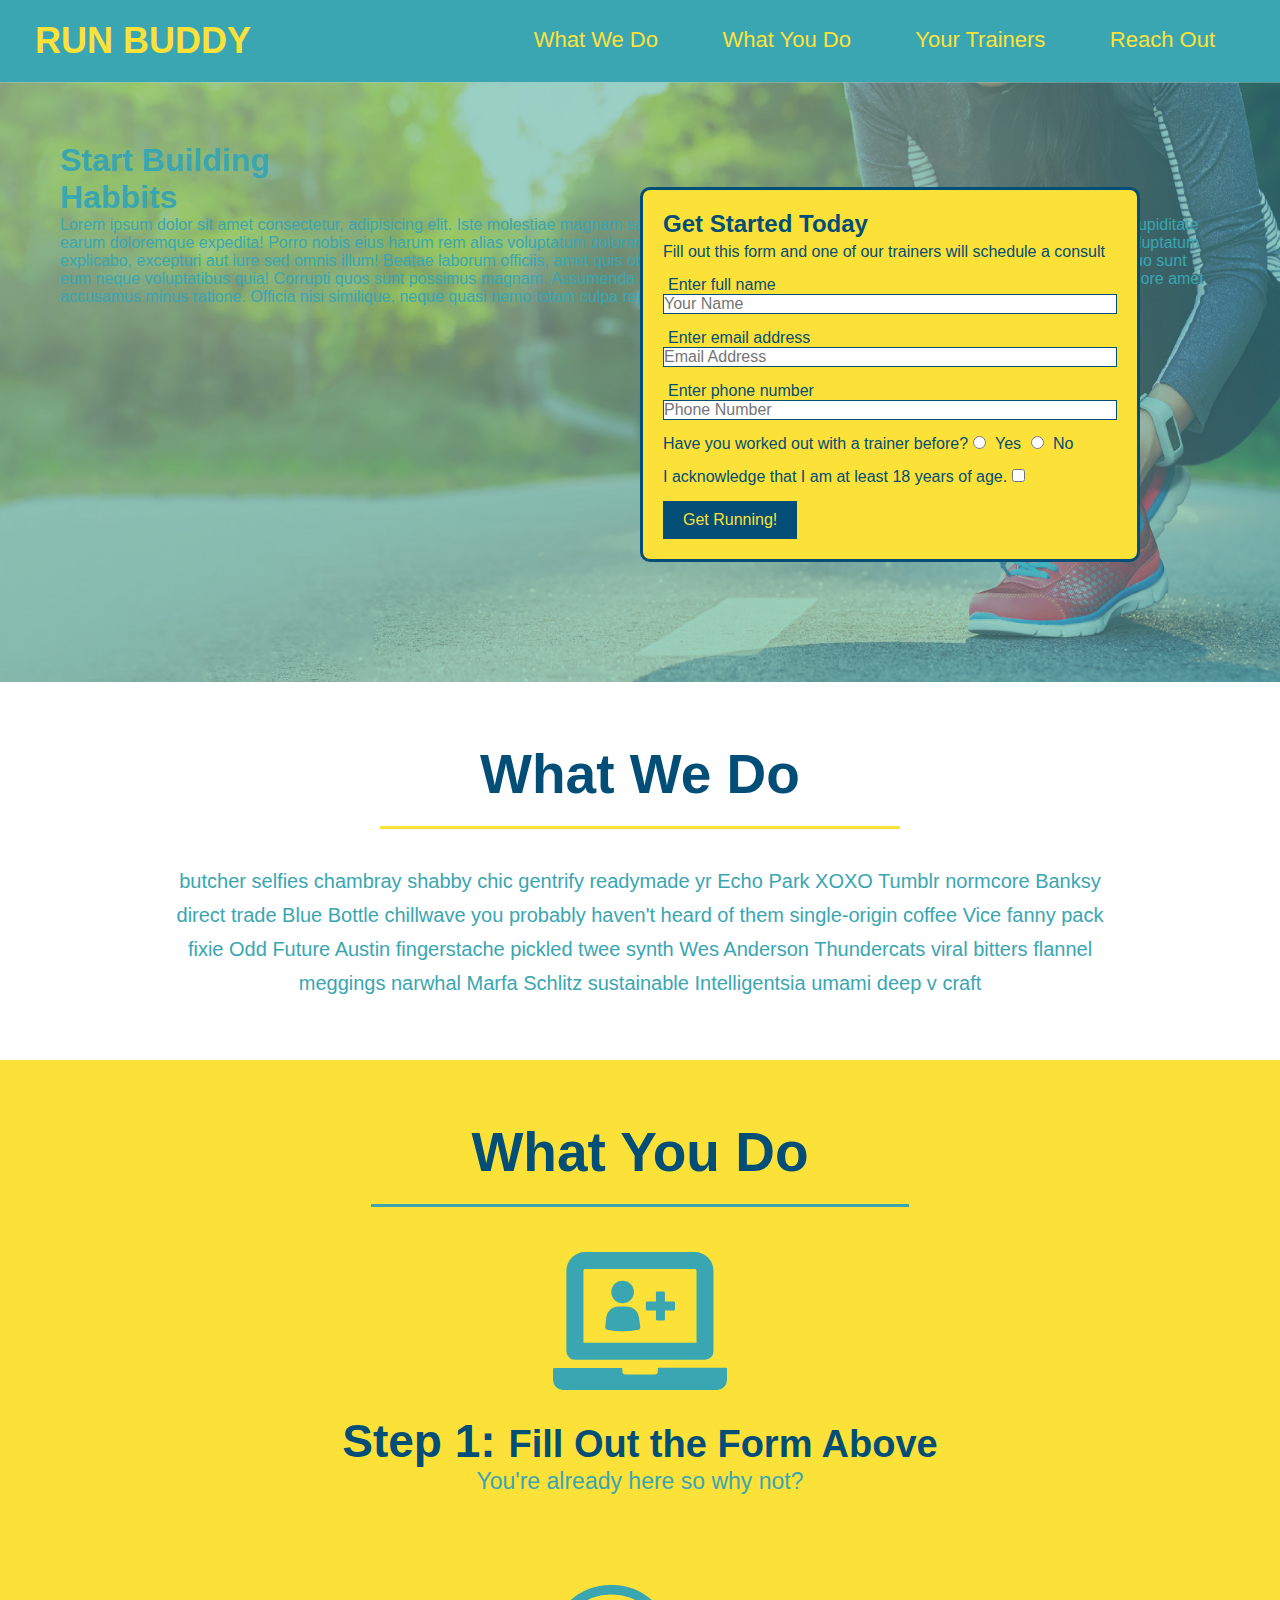
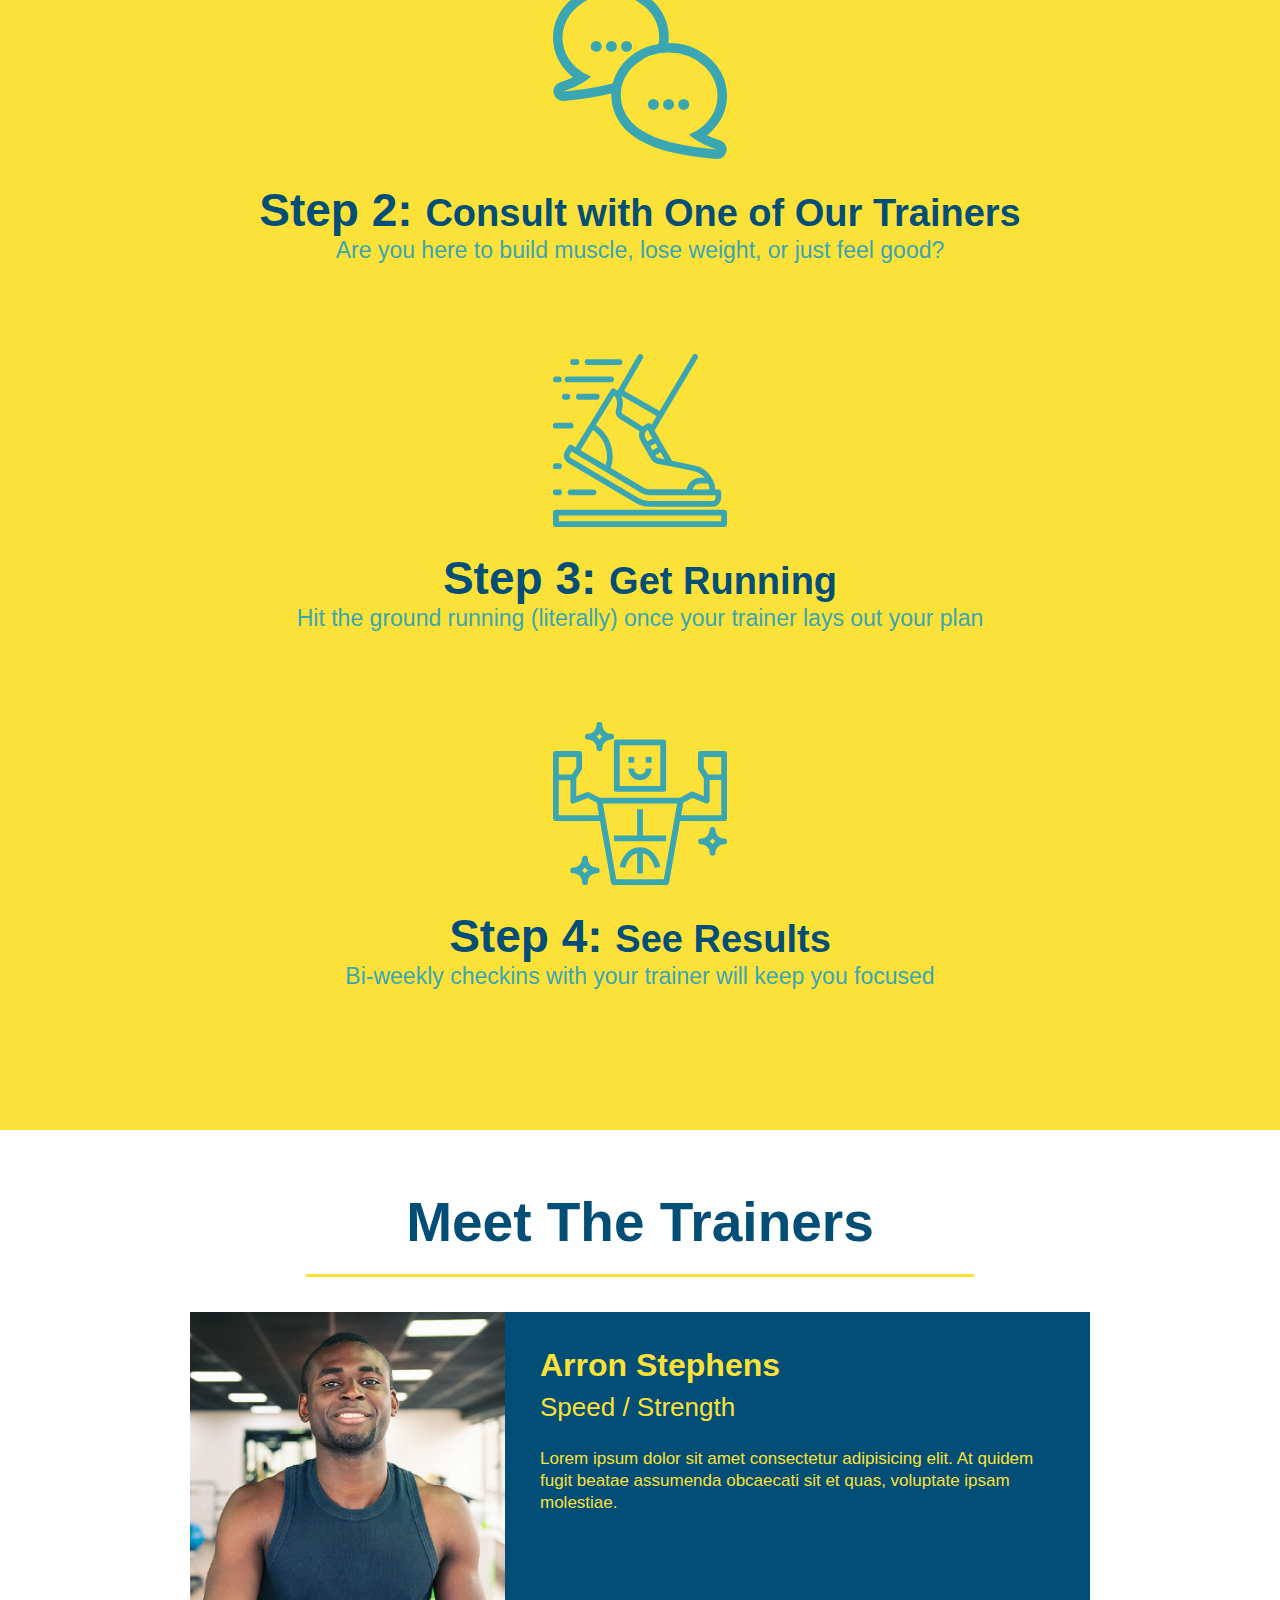
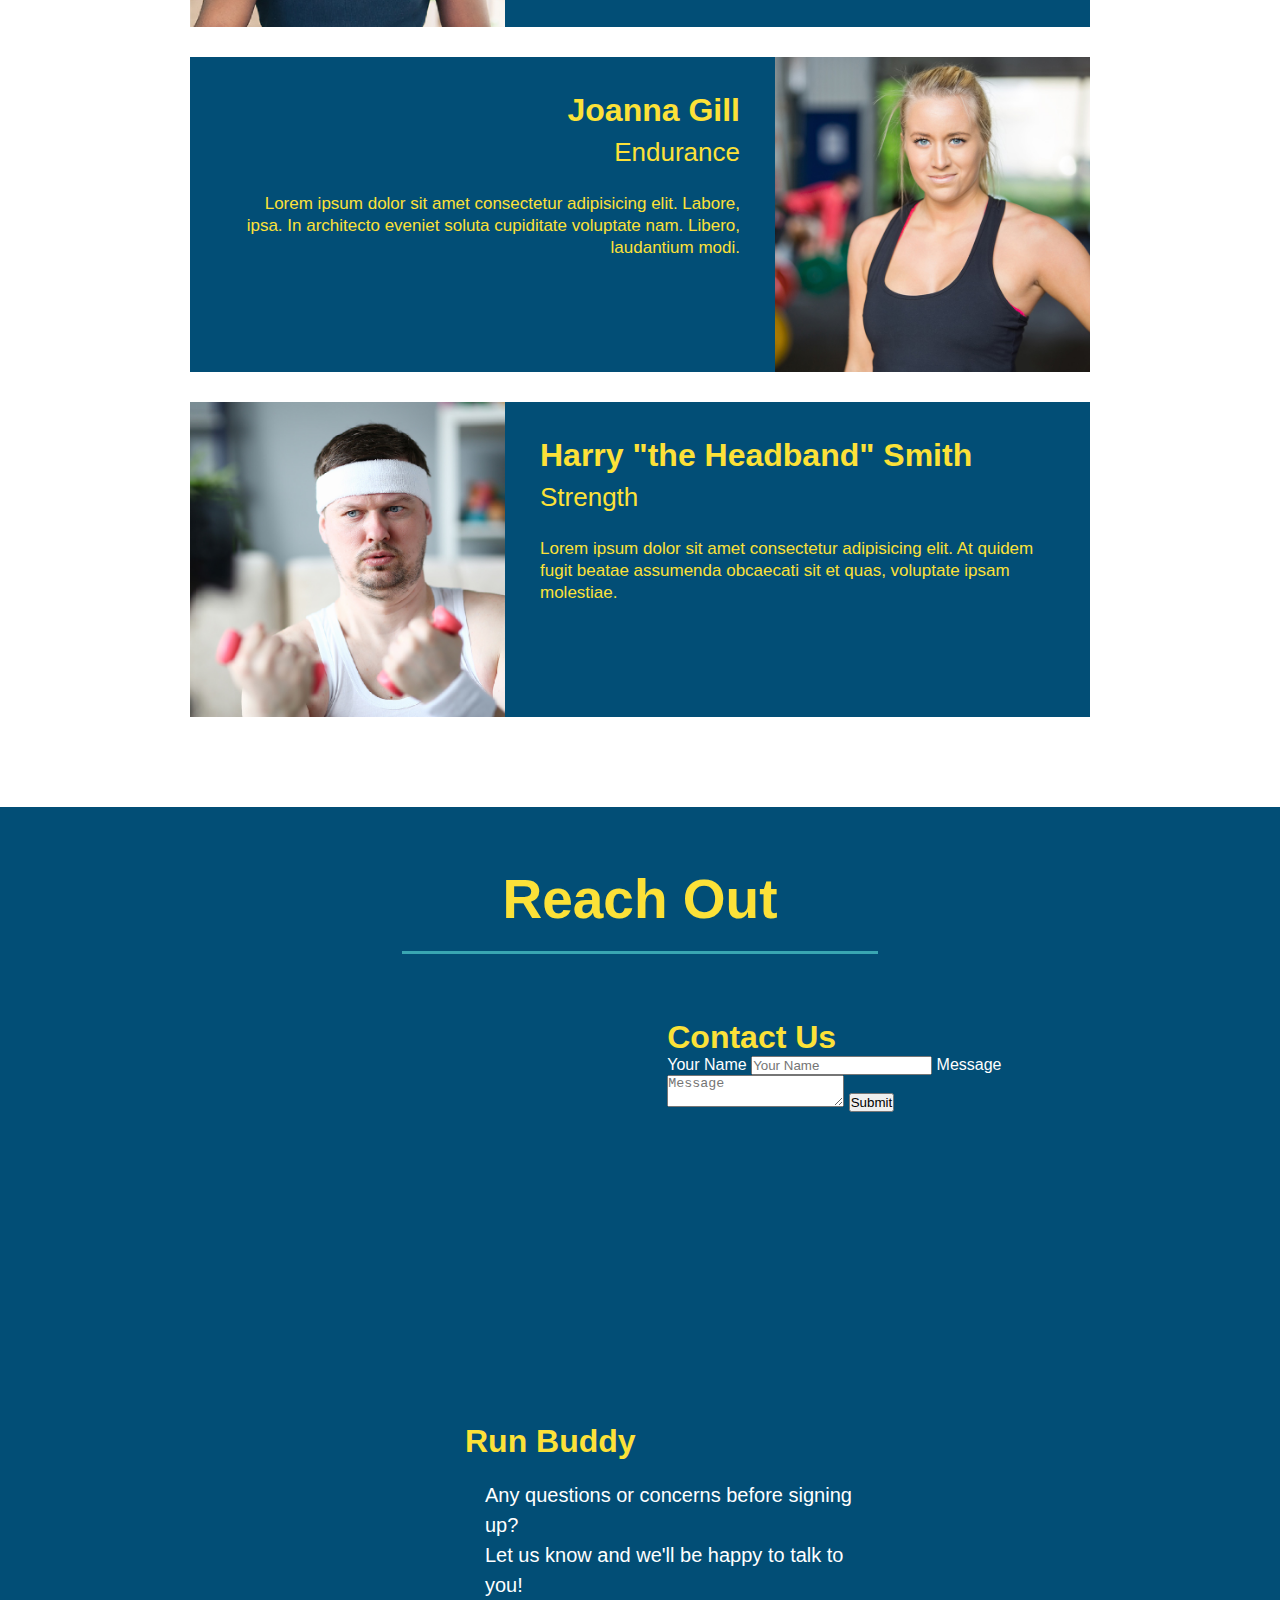
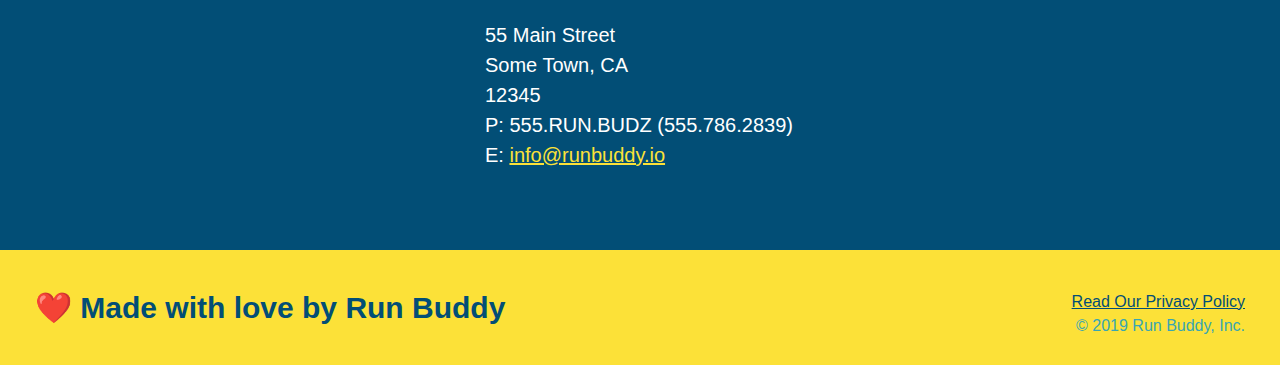
==== index.html @ 18f63887 "added contact form" ====
<!DOCTYPE html>
<html lang="en">
    <head>
        <meta charset="UTF-8" />
        <link rel="stylesheet" href="./assets/css/style.css">
        <title>Run Buddy</title>
    </head>
    <body>
        <!-- navigation -->
        <header>
            <h1>
                <a href="/">RUN BUDDY</a>
            </h1>
            <nav>
                <!-- Unordered list element -->
                <ul>
                    <!-- List item element -->
                    <li>
                        <!-- Anchor element -->
                        <a href="#what-we-do">What We Do</a>
                    </li>
                    <li>
                        <a href="#what-you-do">What You Do</a>
                    </li>
                    <li>
                        <a href="#your-trainers">Your Trainers</a>
                    </li>
                    <li>
                        <a href="#reach-out">Reach Out</a>
                    </li>
                </ul>
            </nav>
        </header> 

        <!-- hero/jumbotron -->
        <section class="hero">
            <div class="hero-cta">
                <h1>Start Building <br>Habbits</h1>
                    <p>Lorem ipsum dolor sit amet consectetur, adipisicing elit. Iste molestiae magnam saepe recusandae culpa explicabo omnis aspernatur facere. Eos optio cupiditate earum doloremque expedita! Porro nobis eius harum rem alias voluptatum doloremque ipsa odit explicabo ex. Nam sapiente, esse possimus aperiam voluptatum explicabo, excepturi aut iure sed omnis illum! Beatae laborum officiis, amet quis obcaecati inventore dolores quod deserunt voluptatum unde velit vero quo sunt eum neque voluptatibus quia! Corrupti quos sunt possimus magnam. Assumenda dolorem animi harum dignissimos ipsam! Voluptatem corporis quas dolore amet accusamus minus ratione. Officia nisi similique, neque quasi nemo totam culpa repellendus illo atque blanditiis?
                    </p>
            </div>
            <div class="hero-form">
                <h3>Get Started Today</h3>
                <p>Fill out this form and one of our trainers will schedule a consult</p>
                <form>
                    <label for="name">Enter full name</label>
                    <input type="text" placeholder="Your Name" name="name" id="name" class="form-input"/>
                    <label for="email">Enter email address</label>
                    <input type="email" placeholder="Email Address" name="email" id="email" class="form-input"/>
                    <label for="phone">Enter phone number</label>
                    <input type="tel" placeholder="Phone Number" name="phone" id="phone" class="form-input"/>
                    <p>
                        Have you worked out with a trainer before?
                        <input type="radio" name="trainer-confirm" id="trainer-yes" />
                        <label for="trainer-yes">Yes</label>
                        <input type="radio" name="trainer-confirm" id="trainer-no" />
                        <label for="trainer-no">No</label>
                    </p>
                    <p>
                        I acknowledge that I am at least 18 years of age.
                        <input type="checkbox" name="eighteen" id="checkbox">
                    </p>
                    <button type="submit">
                        Get Running!
                    </button>
                </form>
            </div>
        </section>
        <!-- end hero -->

        <!-- "what we do" section -->
        <section id="what-we-do" class="intro">
            <h2 class="section-title primary-border">What We Do</h2>
            <p>
                butcher selfies chambray shabby chic gentrify readymade yr Echo Park XOXO Tumblr normcore Banksy direct trade Blue Bottle chillwave you probably haven't heard of them single-origin coffee Vice fanny pack fixie Odd Future Austin fingerstache pickled twee synth Wes Anderson Thundercats viral bitters flannel meggings narwhal Marfa Schlitz sustainable Intelligentsia umami deep v craft
            </p>
        </section>

        <!-- "what you do" section -->
        <section id="what-you-do" class="steps">
            <h2 class="section-title secondary-border">What You Do</h2>

            <div>
                <img src="./assets/images/step-1.svg" alt="">
                <h3>Step 1: <span>Fill Out the Form Above</span></h3>
                <p>You're already here so why not?</p>
            </div>
            <div>
                <img src="./assets/images/step-2.svg" alt="">
                <h3>Step 2: <span>Consult with One of Our Trainers</span></h3>
                <p>Are you here to build muscle, lose weight, or just feel good?</p>
            </div>
            <div>
                <img src="./assets/images/step-3.svg" alt="">
                <h3>Step 3: <span>Get Running</span></h3>
                <p>Hit the ground running (literally) once your trainer lays out your plan</p>
            </div>
            <div>
                <img src="./assets/images/step-4.svg" alt="">
                <h3>Step 4: <span>See Results</span></h3>
                <p>Bi-weekly checkins with your trainer will keep you focused</p>
            </div>
        </section>

        <!-- "meet the trainers" section -->
        <section id="your-trainers" class="trainers">
            <h2 class="section-title primary-border">Meet The Trainers</h2>
            <article class="trainer">
                <img src="./assets/images/trainer-1.jpg" alt="Arron Stephens in hit workout clothes, ready to pump iron">
                <div class="trainer-bio text-left">
                    <h3>Arron Stephens</h3>
                    <h4>Speed / Strength</h4>
                    <p>
                        Lorem ipsum dolor sit amet consectetur adipisicing elit. At quidem fugit beatae assumenda obcaecati sit et quas, voluptate ipsam molestiae.
                    </p>
                </div>
            </article>

            <article class="trainer">
                <div class="trainer-bio text-right">
                    <h3>Joanna Gill</h3>
                    <h4>Endurance</h4>
                    <p>
                        Lorem ipsum dolor sit amet consectetur adipisicing elit. Labore, ipsa. In architecto eveniet soluta cupiditate voluptate nam. Libero, laudantium modi.
                    </p>
                </div>
                <img src="./assets/images/trainer-2.jpg" alt="Joanna Gill cooling off after a workout">
            </article>

            <article class="trainer">
                <img src="./assets/images/trainer-3.jpg" alt="Harry Smith wearing a headband and lifting comically small pink weights">
                <div class="trainer-bio text-left">
                    <h3>Harry "the Headband" Smith</h3>
                    <h4>Strength</h4>
                    <p>
                        Lorem ipsum dolor sit amet consectetur adipisicing elit. At quidem fugit beatae assumenda obcaecati sit et quas, voluptate ipsam molestiae.
                    </p>
                </div>
            </article>
        </section>

        <!-- "reach out" section -->
        <section id="reach-out" class="contact">
            <h2 class="section-title secondary-border">Reach Out</h2>
            <div class="contact-info">
                <iframe
                src="https://www.google.com/maps/embed?pb=!1m18!1m12!1m3!1d4476.821209720058!2d-84.37579630630253!3d33.78679174255659!2m3!1f0!2f0!3f0!3m2!1i1024!2i768!4f13.1!3m3!1m2!1s0x88f504395064ac19%3A0xf3aeea4ef52f350e!2sPiedmont%20Park!5e0!3m2!1sen!2sus!4v1638706537993!5m2!1sen!2sus"
                style="border: 0;"
                allowfullscreen=""
                loading="lazy">
                </iframe>
                <div class="contact-form">
                    <h3>Contact Us</h3>
                    <form">
                        <label for="contact-name">Your Name</label>
                        <input type="text" id="contact-name" placeholder="Your Name">
                        <label for="contact-message">Message</label>
                        <textarea id="contact-message" placeholder="Message"></textarea>
                        <button type="submit">Submit</button>                        
                    </form>
                </div>
                <div>
                    <h3>Run Buddy</h3>
                    <p>
                        Any questions or concerns before signing up?
                        <br />
                        Let us know and we'll be happy to talk to you!
                    </p>
                    <address>
                        55 Main Street <br />
                        Some Town, CA <br />
                        12345 <br />
                        P: 555.RUN.BUDZ (555.786.2839)<br />
                        E: <a href="mailto:info@runbuddy.io">info@runbuddy.io</a>
                    </address>
                </div>
            </div>
        </section>

        <!-- footer -->
        <footer>
            <h2>❤️ Made with love by Run Buddy</h2>
            <div>
                <a href="./privacy-policy.html">Read Our Privacy Policy</a><br/>
                &copy; 2019 Run Buddy, Inc.
            </div>
            
        </footer>

    </body>
</html>
---- assets/css/style.css ----
/* Entire Page */
* {
    margin: 0;
    padding: 0;
    box-sizing: border-box;
}

/* Navigation */

header {
    padding: 20px 35px;
    background-color: #39a6b2;
}

body {
    color:#39a6b2;
    font-family: Helvetica, Arial, sans-serif;
}

header h1 {
    font-weight: bold;
    font-size: 36px;
    color: #fce138;
    margin: 0;
    display: inline;
}

header a {
    text-decoration: none;
    color: #fce138
}

header nav {
    float: right;
    margin: 7px 0;
}

header nav ul li {
    display: inline;
}

header nav ul li a {
    margin: 0 30px;
    font-weight: lighter;
    font-size: 22px;
}

/* Jumbotron */

section {
    padding: 60px;
}
.hero {
    background-image: url("../images/hero-bg.jpg");
    height: 600px;
    background-size: cover;
    background-position: center;
    position: relative;
}
.hero-form {
    color: #024e76;
    padding: 20px;
    width: 500px;
    background-color: #fce138;
    border: solid 3px #024e76;
    position: absolute;
    bottom: 120px;
    right: 140px;
    border-radius: 10px;
}

.hero-form h3 {
    font-size: 24px;
    margin: 0;
}

.hero-form p {
    margin: 5px 0 15px 0;
}

.form-input {
    border: 1px solid #024e76;
    display: block;
    padding: 7px 12p;
    font-size: 16px;
    color: #024e76;
    width: 100%;
    margin-bottom: 15px;
}

.hero-form label {
    margin: 0 5px;
}
.hero-form button {
    color: #fce138;
    background-color: #024e76;
    border: none;
    padding: 10px 20px;
    font-size: 16px;
}


/* What We Do */
.intro {
    text-align: center;
}

.intro p {
    line-height: 1.7;
    color: #39a6b2;
    width: 80%;
    font-size: 20px;
    margin: 0 auto;
}

/* What you Do */
.steps {
    text-align: center;
    background: #fce138;
}

.section-title {
    font-size: 55px;
    color: #024e76;
    margin-bottom: 35px;
    padding: 0 100px 20px 100px;
    display: inline-block;
    border-bottom: 3px solid;
}

.primary-border {
    border-color: #fce138;
}

.secondary-border {
    border-color: #39a6b2;
}

.steps div {
    margin-bottom: 80px;
}

.steps img {
    width: 15%;
    margin: 10px 0;
}

.steps h3 {
    color: #024e76;
    font-size: 46px;
    margin-top: 10px;
}

.steps p {
    color: #39a6b2;
    font-size: 23px;
}

.steps span {
    font-size: 38px;
}

.trainers {
    text-align: center;
}

.trainer {
    width: 900px;
    margin: 0 auto 30px auto;
    background: #024e76;
    color: #fce138;
    overflow: auto;
}

.trainer img {
    width: 35%;
    float: left;
}

.trainer-bio {
    padding: 35px;
    float: left;
    width: 65%;
}

.trainer-bio h3 {
    font-size: 32px;
    margin-bottom: 8px;
}

.trainer-bio h4 {
    font-weight: lighter;
    font-size: 26px;
    margin-bottom: 25px;
}

.trainer-bio p {
    font-size: 17px;
    line-height: 1.3;
}

.text-left {
    text-align: left;
}

.text-right {
    text-align: right;
}

.contact {
    background: #024e76;
    text-align: center;
}

.contact h2 {
    color: #fce138;
}

.contact-info iframe {
    width: 400px;
    height: 400px;
}

.contact-info div {
    width: 410px;
    display: inline-block;
    vertical-align: top;
    text-align: left;
    margin: 30px 0 0 60px;
    color: white;
}

.contact-info h3 {
    color: #fce138;
    font-size: 32px;
}

.contact-info p, .contact-info address {
    margin: 20px;
    line-height: 1.5;
    font-size: 20px;
    font-style: normal;
}

.contact-info a {
    color: #fce138;
}

.page-title {
    color: #fce138;
    display: inline-block;
    border-bottom: 4px solid;
    padding: 0 80px 12px 80px;
    font-weight: normal;
    font-size: 42px;
    font-style: italic;
}

/* Footer */

footer {
    background: #fce138;
    width: 100%;
    padding: 40px 35px;
}

footer h2 {
    display: inline;
    color: #024e76;
    font-size: 30px;
    margin: 0;
}

footer div{
    float: right;
    line-height: 1.5;
    text-align: right;
}

footer a {
    color: #024e76;
}
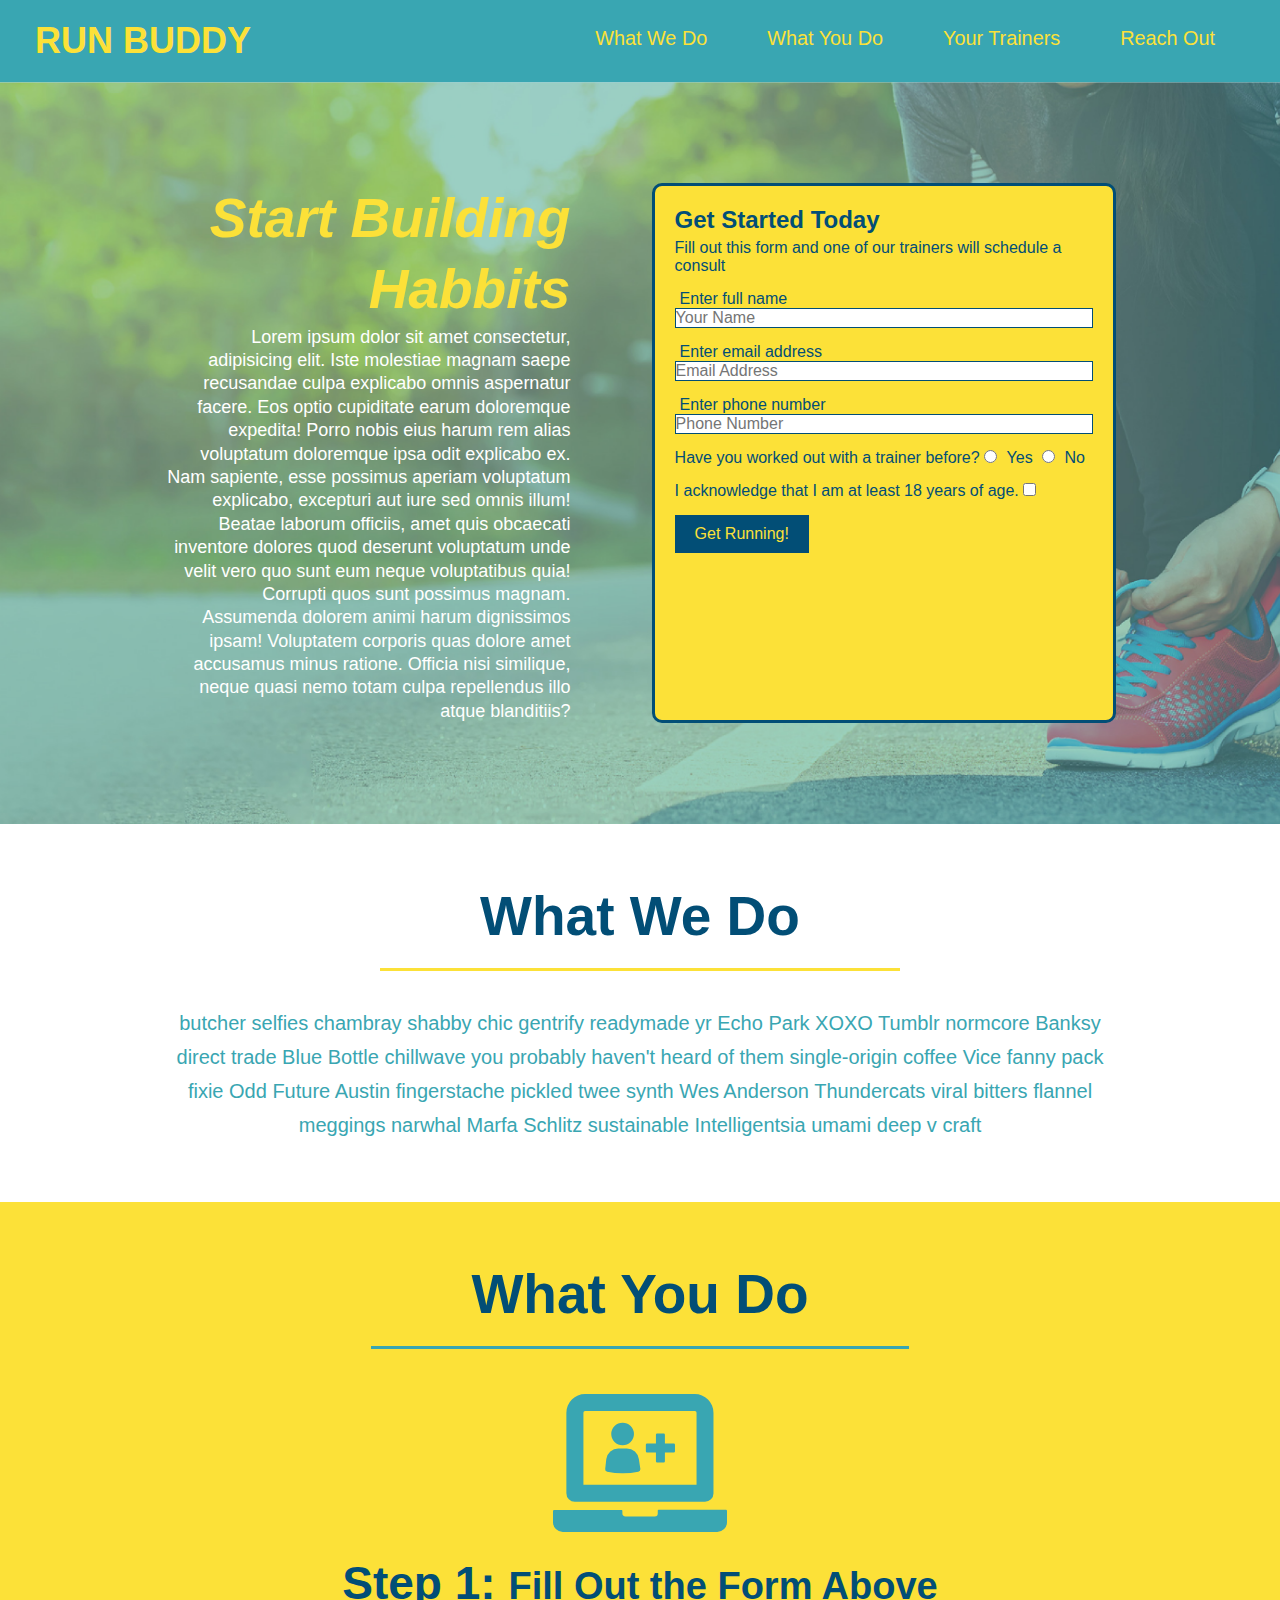
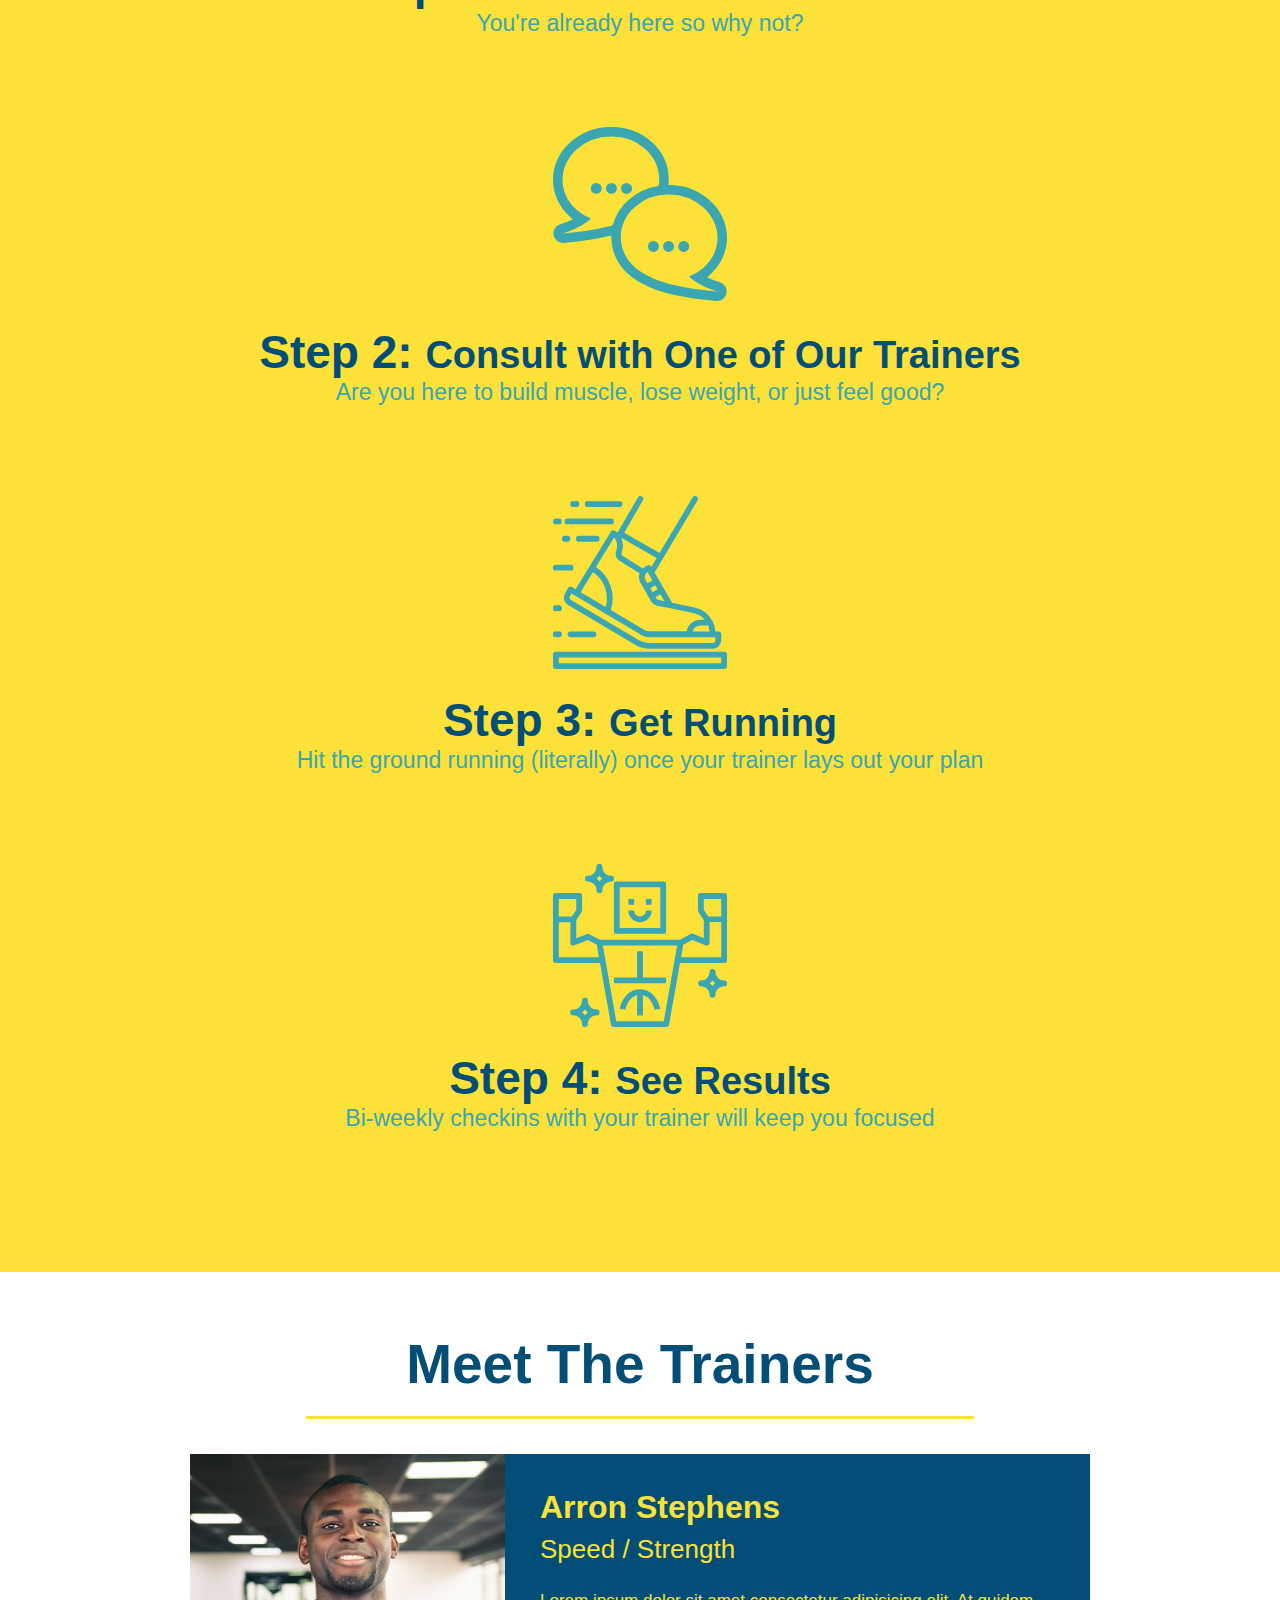
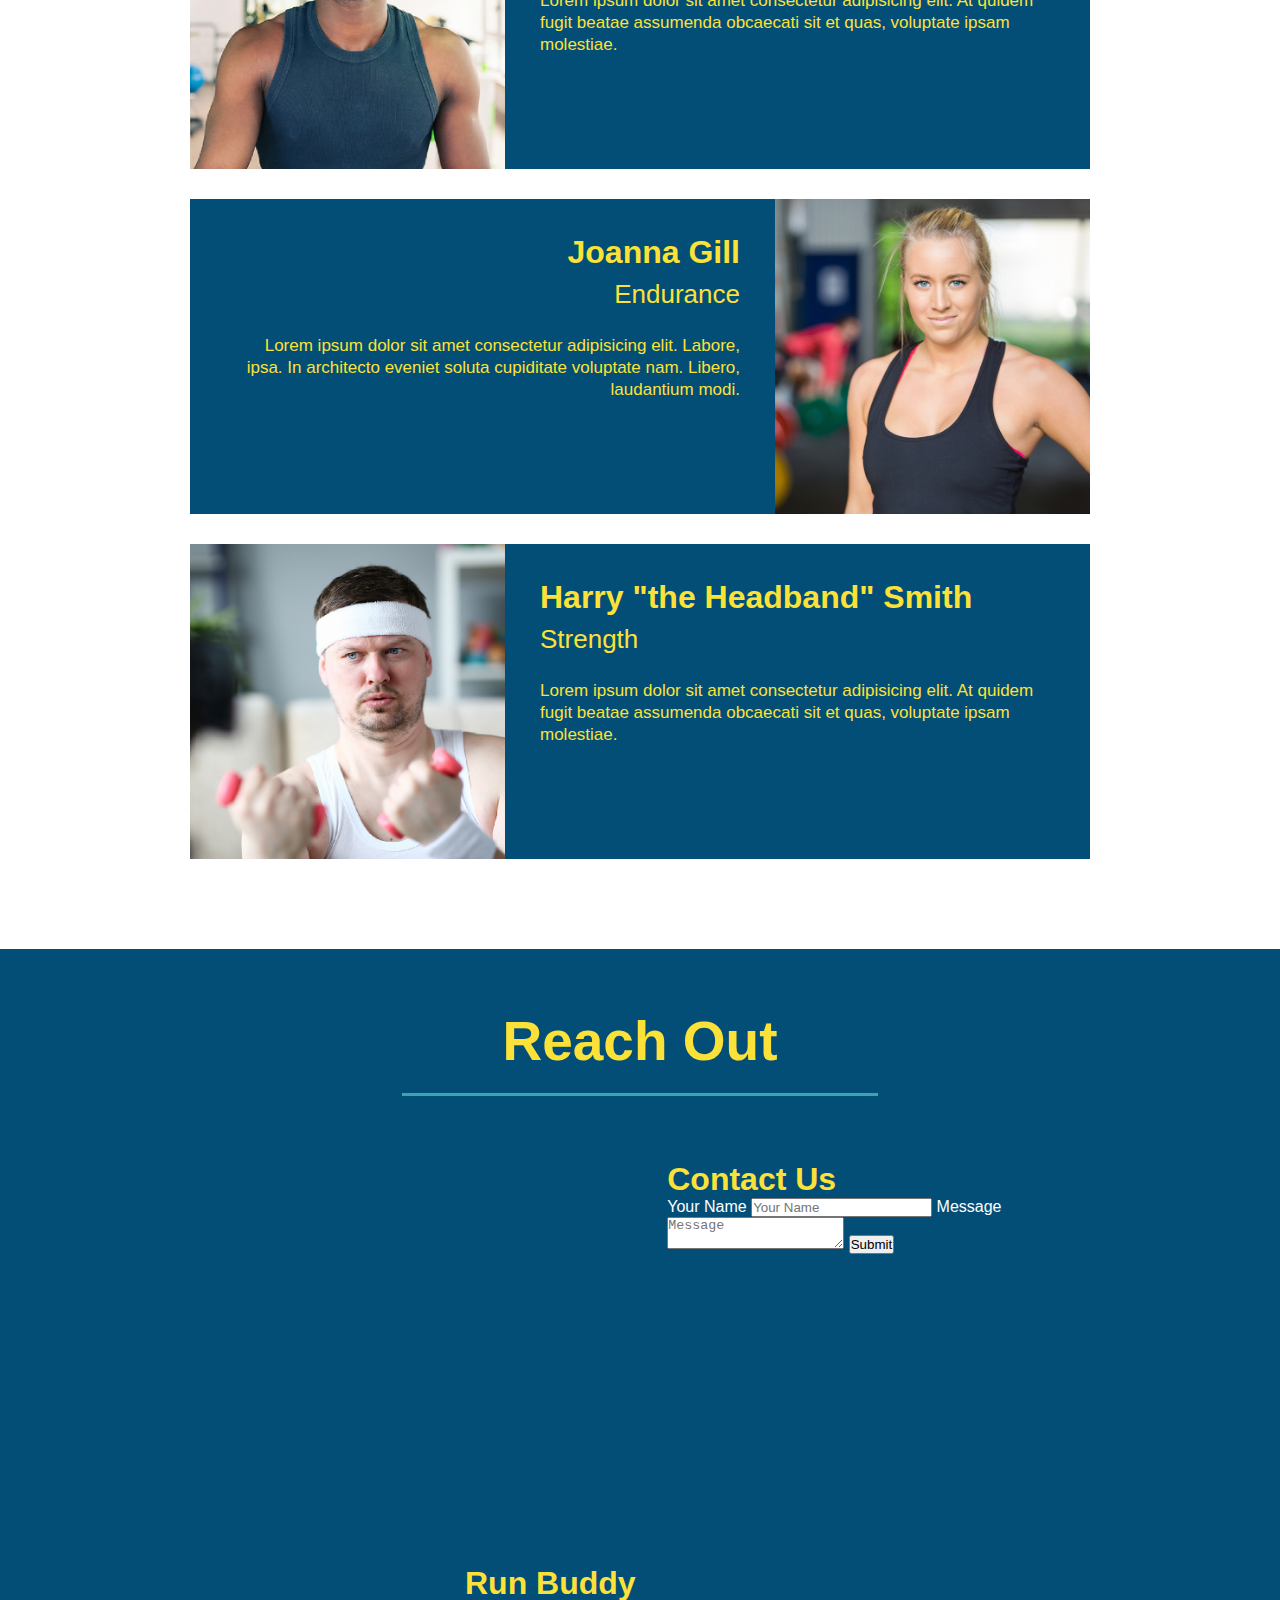
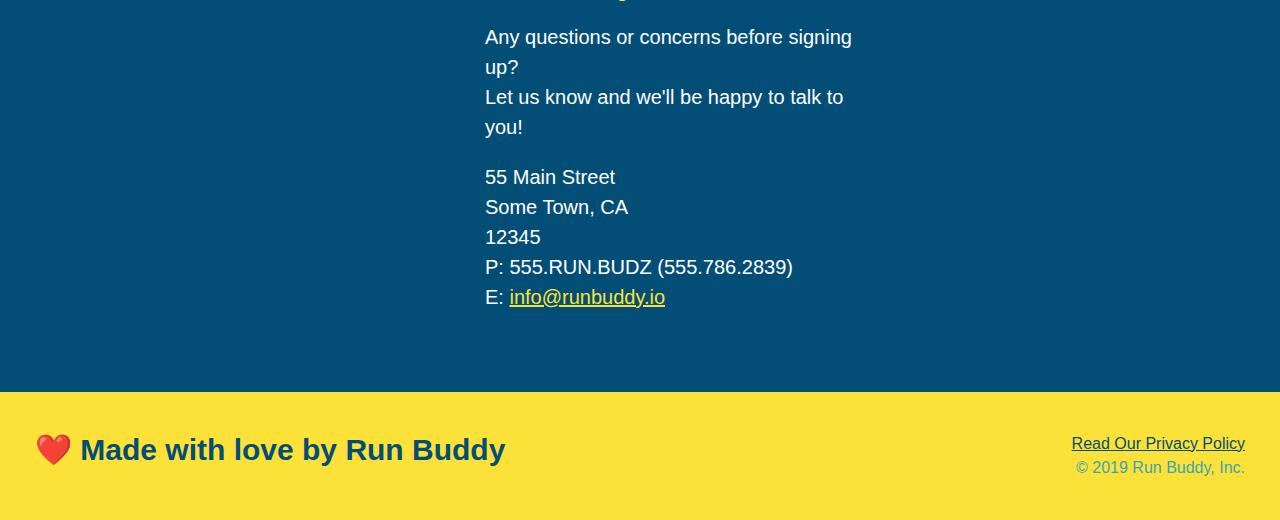
==== commit ac23eb3d: "add flexbox to the hero" ====
--- a/index.html
+++ b/index.html
@@ -35,7 +35,7 @@
         <!-- hero/jumbotron -->
         <section class="hero">
             <div class="hero-cta">
-                <h1>Start Building <br>Habbits</h1>
+                <h2>Start Building <br>Habbits</h2>
                     <p>Lorem ipsum dolor sit amet consectetur, adipisicing elit. Iste molestiae magnam saepe recusandae culpa explicabo omnis aspernatur facere. Eos optio cupiditate earum doloremque expedita! Porro nobis eius harum rem alias voluptatum doloremque ipsa odit explicabo ex. Nam sapiente, esse possimus aperiam voluptatum explicabo, excepturi aut iure sed omnis illum! Beatae laborum officiis, amet quis obcaecati inventore dolores quod deserunt voluptatum unde velit vero quo sunt eum neque voluptatibus quia! Corrupti quos sunt possimus magnam. Assumenda dolorem animi harum dignissimos ipsam! Voluptatem corporis quas dolore amet accusamus minus ratione. Officia nisi similique, neque quasi nemo totam culpa repellendus illo atque blanditiis?
                     </p>
             </div>
--- a/assets/css/style.css
+++ b/assets/css/style.css
@@ -10,6 +10,9 @@
 header {
     padding: 20px 35px;
     background-color: #39a6b2;
+    display: flex;
+    justify-content: space-between;
+    flex-wrap: wrap;
 }
 
 body {
@@ -22,7 +25,6 @@
     font-size: 36px;
     color: #fce138;
     margin: 0;
-    display: inline;
 }
 
 header a {
@@ -31,18 +33,22 @@
 }
 
 header nav {
-    float: right;
     margin: 7px 0;
-}
-
-header nav ul li {
-    display: inline;
+    justify-content: right;
+}
+
+header nav ul {
+    display: flex;
+    flex-wrap: wrap;
+    justify-content: space-between;
+    align-items: center;
+    list-style: none;
 }
 
 header nav ul li a {
     margin: 0 30px;
     font-weight: lighter;
-    font-size: 22px;
+    font-size: 1.55vw;
 }
 
 /* Jumbotron */
@@ -52,21 +58,36 @@
 }
 .hero {
     background-image: url("../images/hero-bg.jpg");
-    height: 600px;
     background-size: cover;
     background-position: center;
-    position: relative;
-}
+    display: flex;
+    justify-content: center;
+    flex-wrap: wrap;
+}
+
+.hero-cta {
+    width: 35%;
+    text-align: right;
+    margin: 3.5%;
+    color: #fff;
+    font-size: 18px;
+    line-height: 1.3;
+}
+
+.hero-cta h2 {
+    font-style: italic;
+    font-size: 55px;
+    color: #fce138;
+}
+
 .hero-form {
     color: #024e76;
     padding: 20px;
-    width: 500px;
     background-color: #fce138;
     border: solid 3px #024e76;
-    position: absolute;
-    bottom: 120px;
-    right: 140px;
     border-radius: 10px;
+    width: 40%;
+    margin: 3.5%;
 }
 
 .hero-form h3 {
@@ -259,20 +280,21 @@
 /* Footer */
 
 footer {
+    display: flex;
     background: #fce138;
     width: 100%;
     padding: 40px 35px;
+    justify-content: space-between;
+    flex-wrap: wrap;
 }
 
 footer h2 {
-    display: inline;
     color: #024e76;
     font-size: 30px;
     margin: 0;
 }
 
 footer div{
-    float: right;
     line-height: 1.5;
     text-align: right;
 }
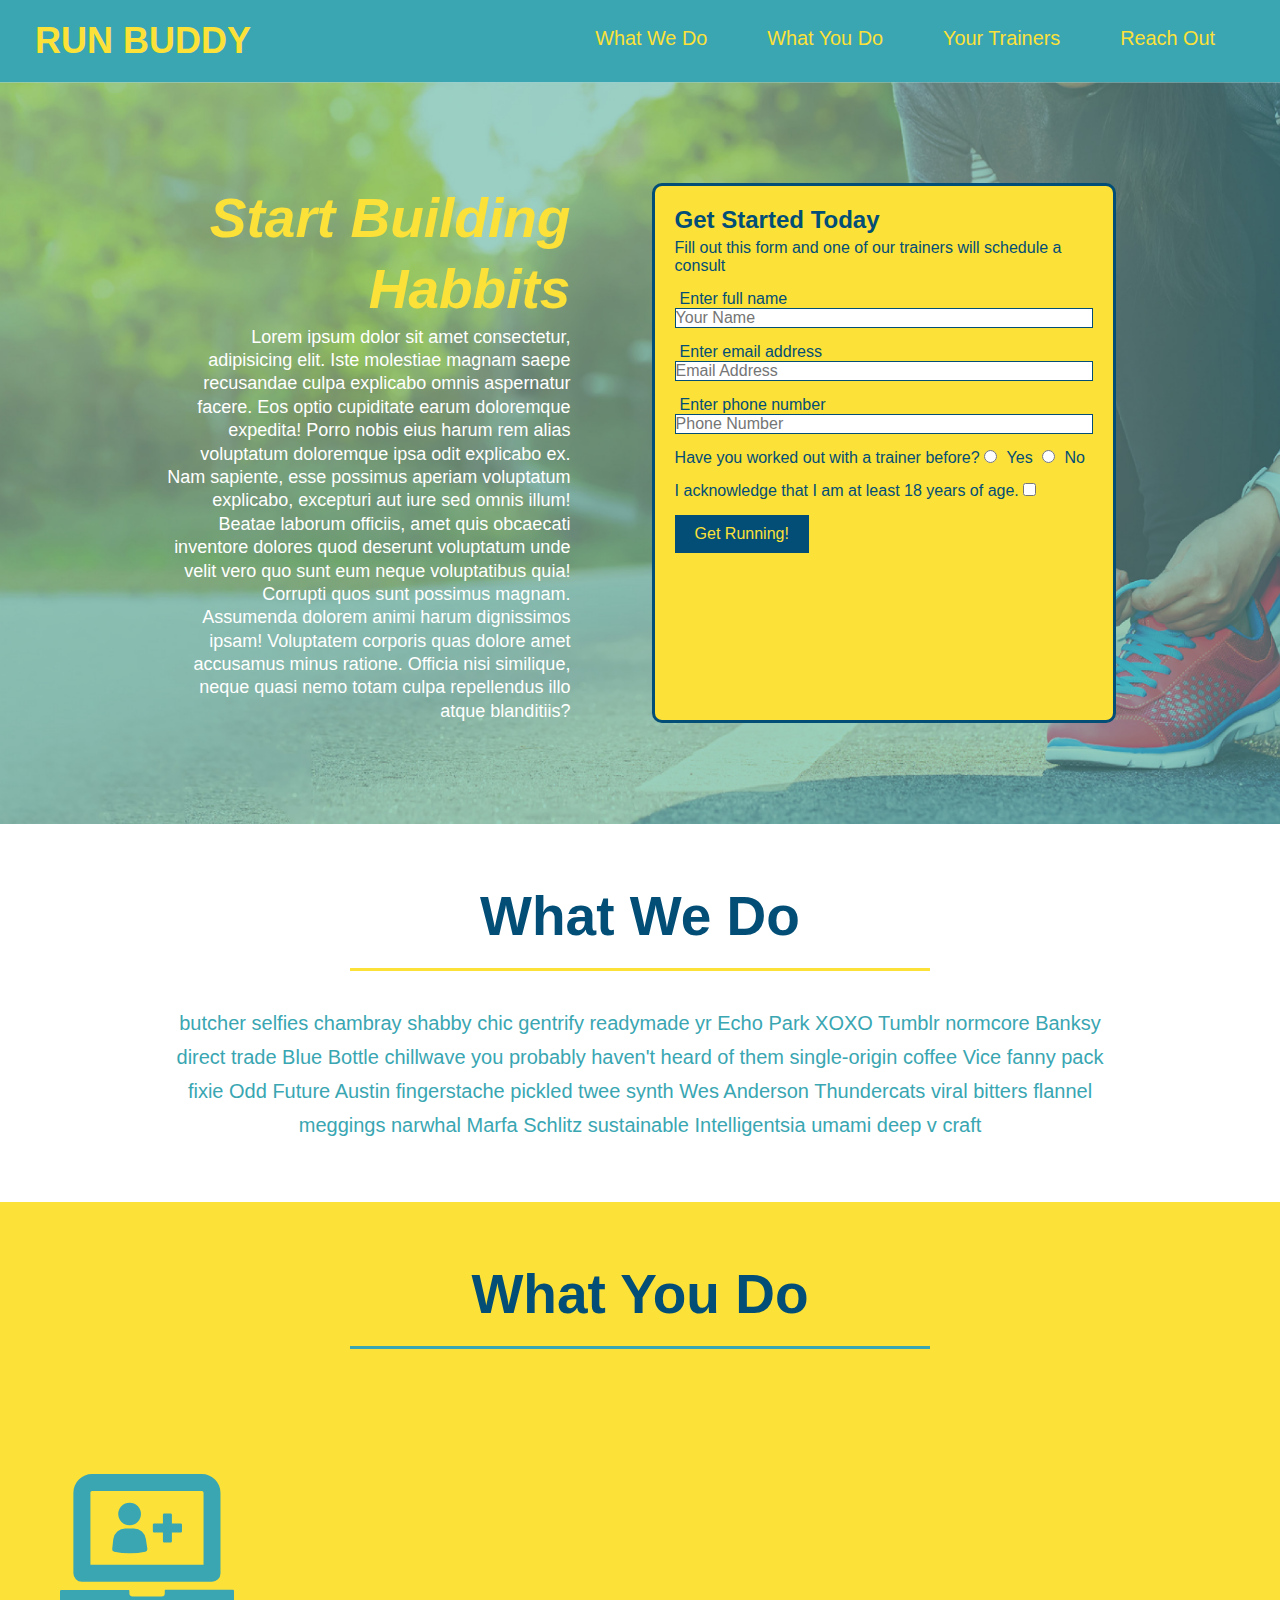
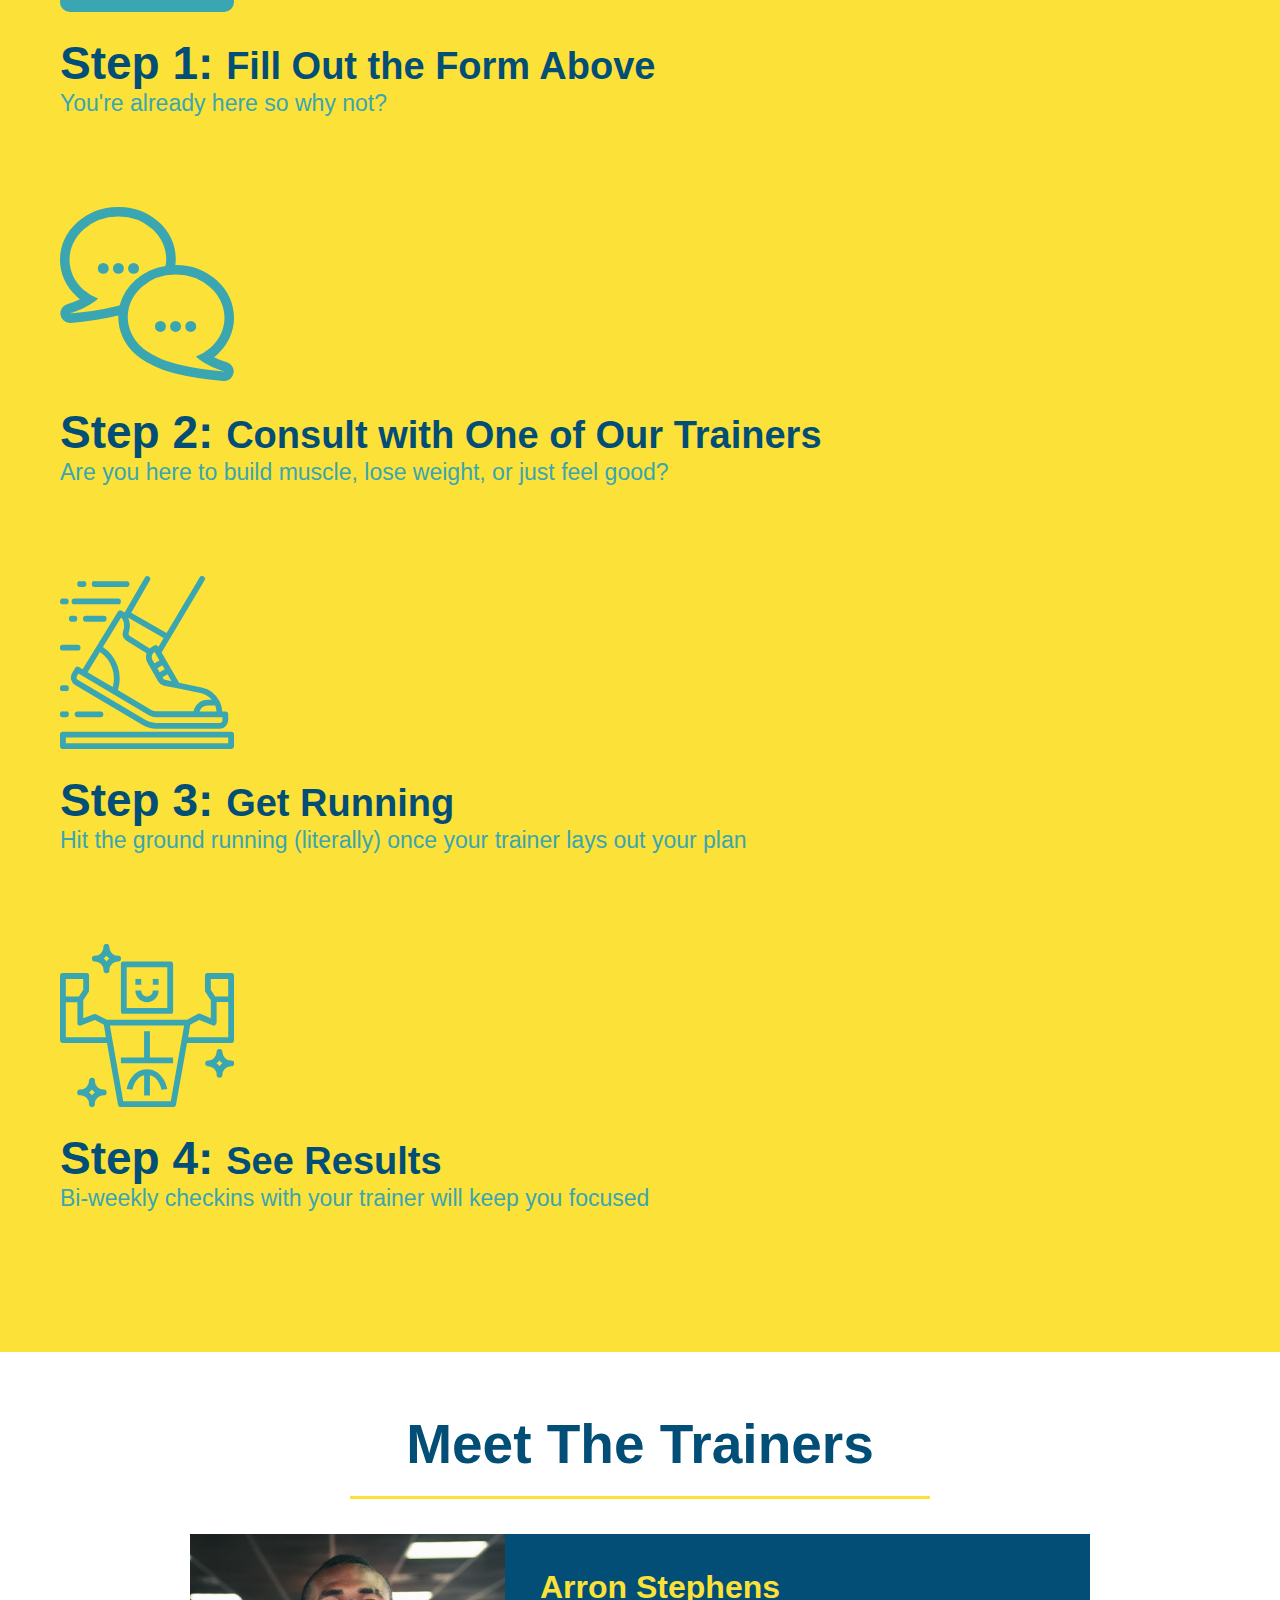
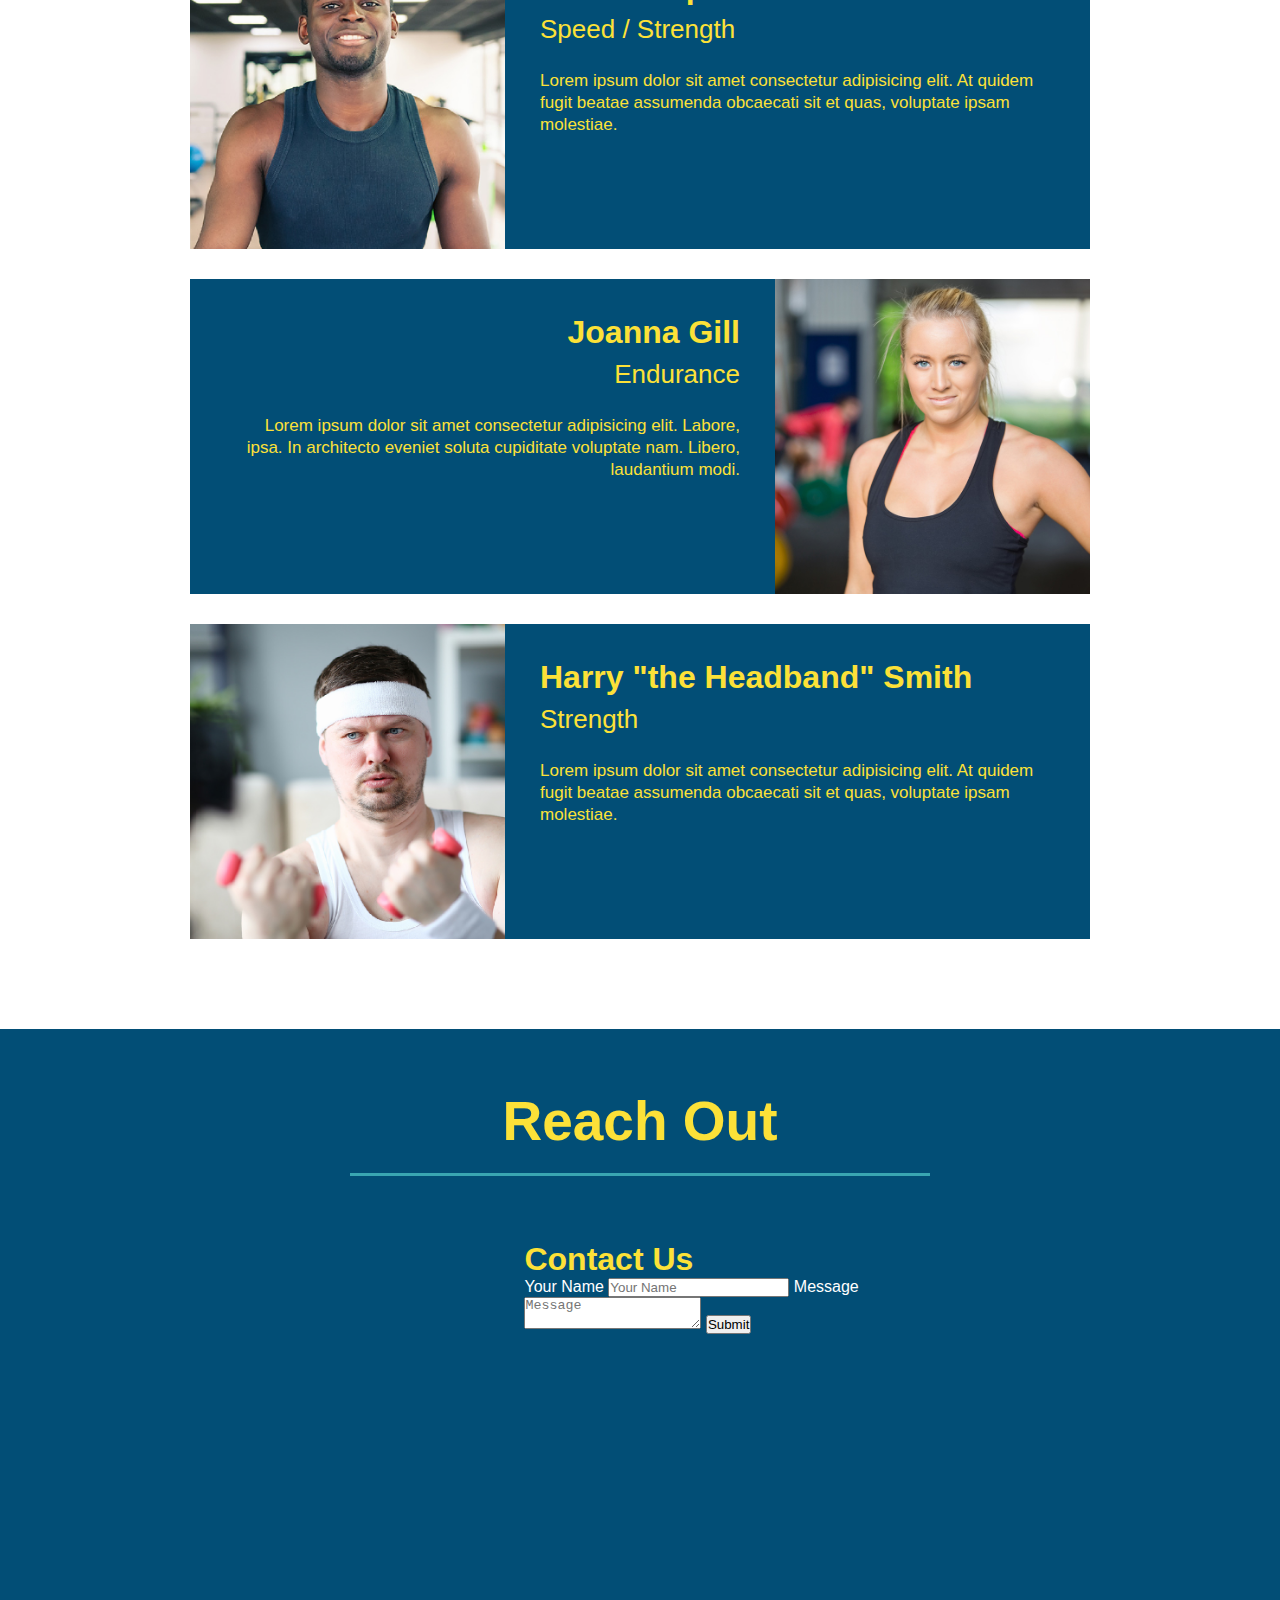
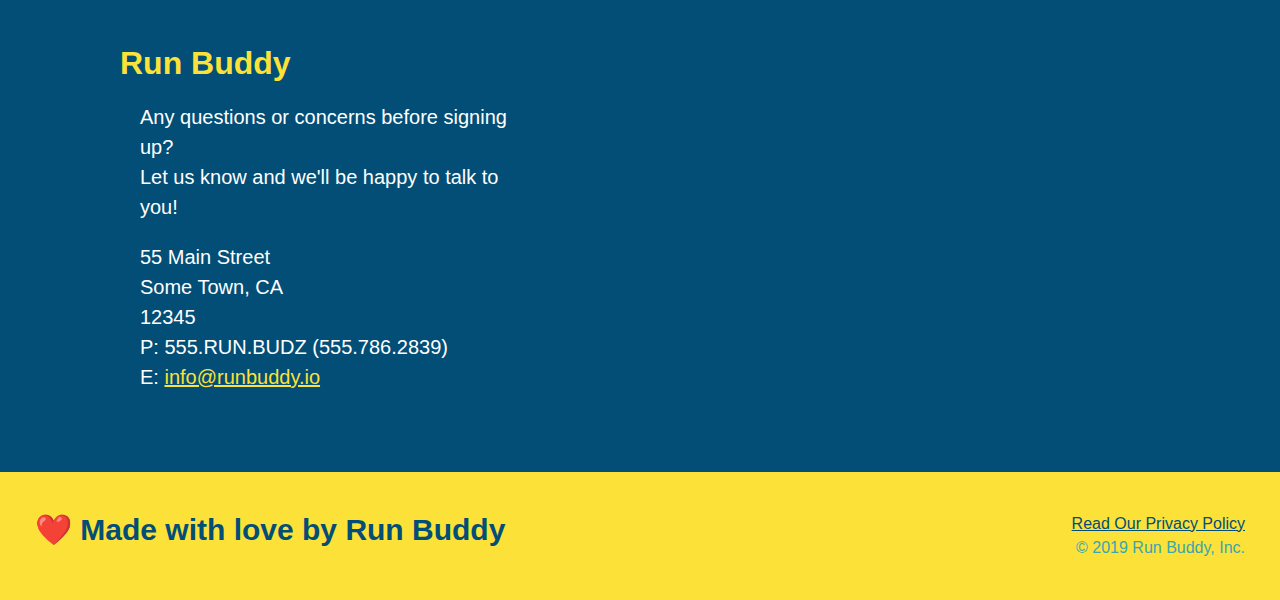
==== commit d5dc9679: "added flexbox to h2 tags" ====
--- a/index.html
+++ b/index.html
@@ -70,15 +70,21 @@
 
         <!-- "what we do" section -->
         <section id="what-we-do" class="intro">
-            <h2 class="section-title primary-border">What We Do</h2>
-            <p>
-                butcher selfies chambray shabby chic gentrify readymade yr Echo Park XOXO Tumblr normcore Banksy direct trade Blue Bottle chillwave you probably haven't heard of them single-origin coffee Vice fanny pack fixie Odd Future Austin fingerstache pickled twee synth Wes Anderson Thundercats viral bitters flannel meggings narwhal Marfa Schlitz sustainable Intelligentsia umami deep v craft
-            </p>
+            <div class="flex-row">
+                <h2 class="section-title primary-border">What We Do</h2>
+            </div>
+            <div class="flex-row">
+                <p>
+                    butcher selfies chambray shabby chic gentrify readymade yr Echo Park XOXO Tumblr normcore Banksy direct trade Blue Bottle chillwave you probably haven't heard of them single-origin coffee Vice fanny pack fixie Odd Future Austin fingerstache pickled twee synth Wes Anderson Thundercats viral bitters flannel meggings narwhal Marfa Schlitz sustainable Intelligentsia umami deep v craft
+                </p>
+            </div>
         </section>
 
         <!-- "what you do" section -->
         <section id="what-you-do" class="steps">
-            <h2 class="section-title secondary-border">What You Do</h2>
+            <div class="flex-row">
+                <h2 class="section-title secondary-border">What You Do</h2>
+            </div>
 
             <div>
                 <img src="./assets/images/step-1.svg" alt="">
@@ -104,7 +110,9 @@
 
         <!-- "meet the trainers" section -->
         <section id="your-trainers" class="trainers">
+            <div class="flex-row">
             <h2 class="section-title primary-border">Meet The Trainers</h2>
+            </div>
             <article class="trainer">
                 <img src="./assets/images/trainer-1.jpg" alt="Arron Stephens in hit workout clothes, ready to pump iron">
                 <div class="trainer-bio text-left">
@@ -141,7 +149,9 @@
 
         <!-- "reach out" section -->
         <section id="reach-out" class="contact">
-            <h2 class="section-title secondary-border">Reach Out</h2>
+            <div class="flex-row">
+                <h2 class="section-title secondary-border">Reach Out</h2>
+            </div>
             <div class="contact-info">
                 <iframe
                 src="https://www.google.com/maps/embed?pb=!1m18!1m12!1m3!1d4476.821209720058!2d-84.37579630630253!3d33.78679174255659!2m3!1f0!2f0!3f0!3m2!1i1024!2i768!4f13.1!3m3!1m2!1s0x88f504395064ac19%3A0xf3aeea4ef52f350e!2sPiedmont%20Park!5e0!3m2!1sen!2sus!4v1638706537993!5m2!1sen!2sus"
--- a/assets/css/style.css
+++ b/assets/css/style.css
@@ -122,9 +122,6 @@
 
 
 /* What We Do */
-.intro {
-    text-align: center;
-}
 
 .intro p {
     line-height: 1.7;
@@ -132,21 +129,22 @@
     width: 80%;
     font-size: 20px;
     margin: 0 auto;
+    text-align: center;
 }
 
 /* What you Do */
 .steps {
-    text-align: center;
     background: #fce138;
 }
 
 .section-title {
     font-size: 55px;
     color: #024e76;
-    margin-bottom: 35px;
-    padding: 0 100px 20px 100px;
-    display: inline-block;
     border-bottom: 3px solid;
+    padding-bottom: 20px;
+    text-align: center;
+    margin: 0 auto 35px auto;
+    width: 50%;
 }
 
 .primary-border {
@@ -182,7 +180,6 @@
 }
 
 .trainers {
-    text-align: center;
 }
 
 .trainer {
@@ -228,9 +225,12 @@
     text-align: right;
 }
 
+.flex-row {
+    display: flex;
+}
+
 .contact {
     background: #024e76;
-    text-align: center;
 }
 
 .contact h2 {
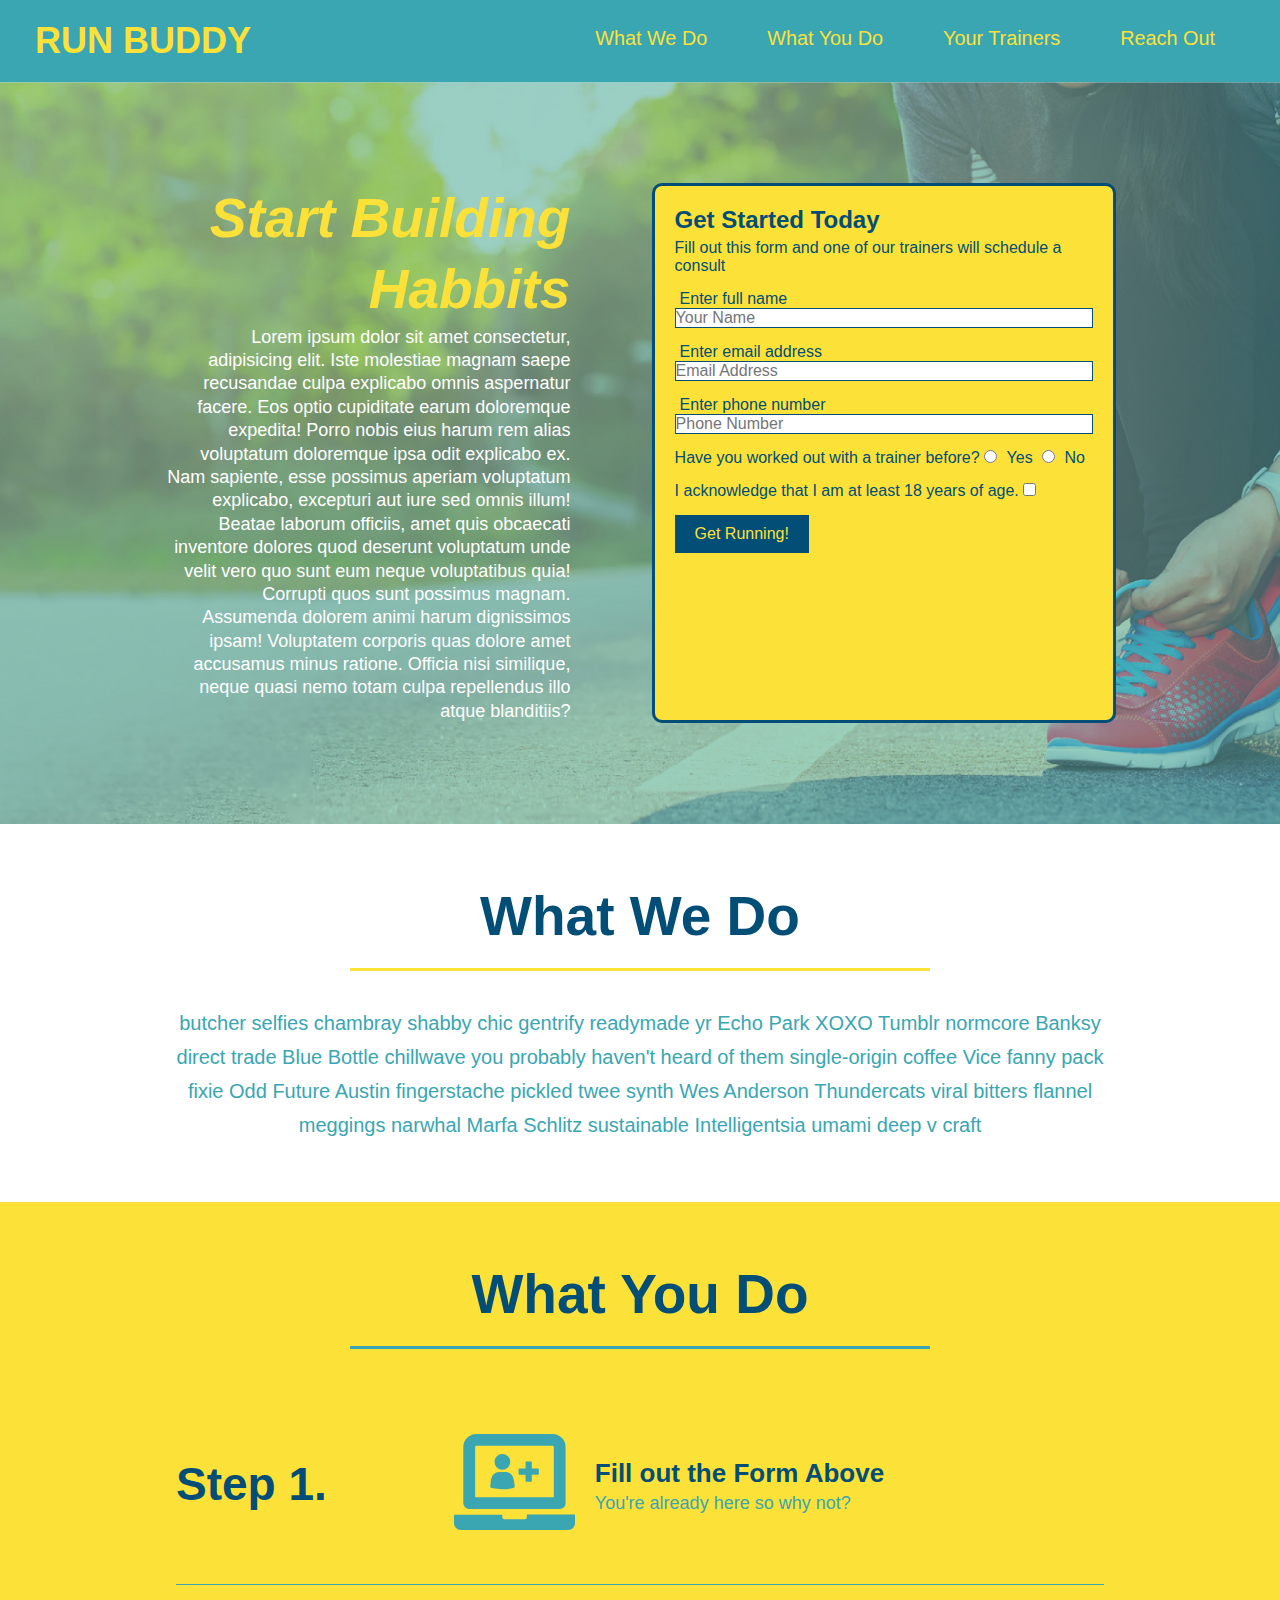
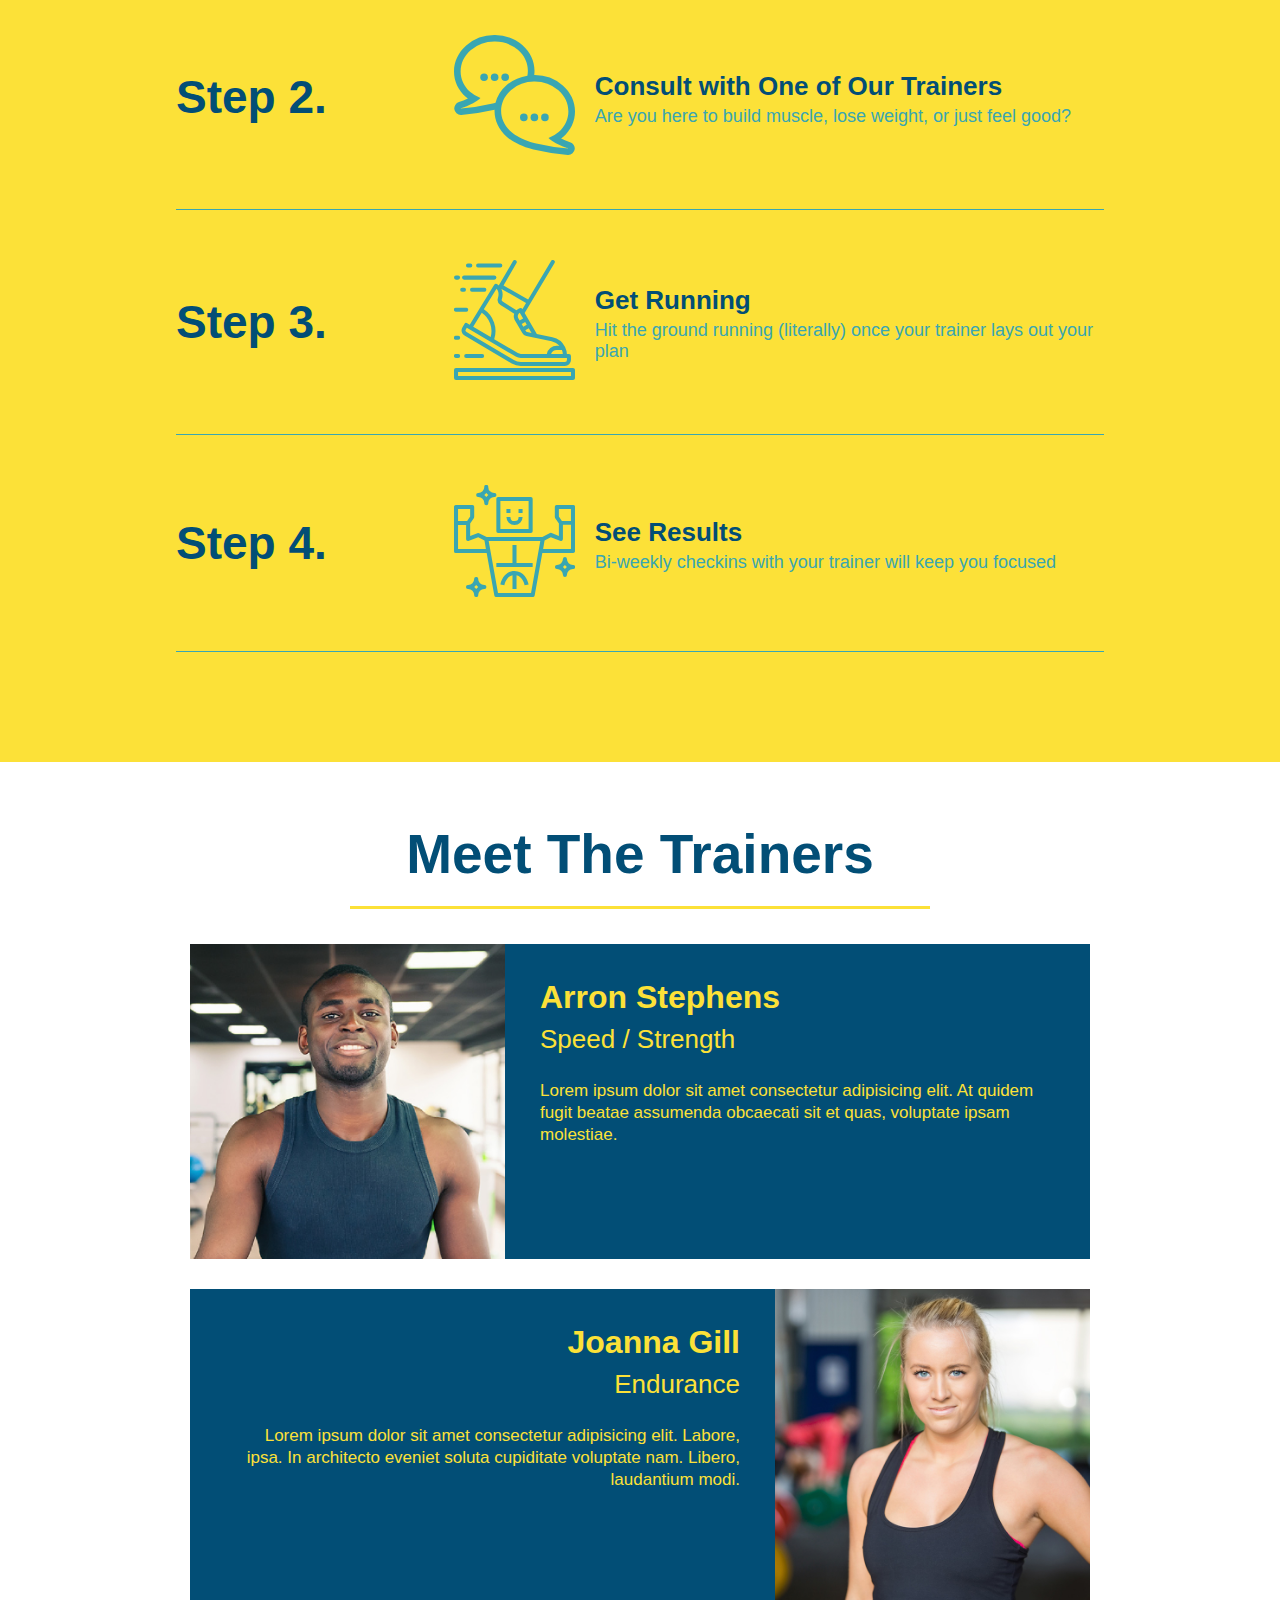
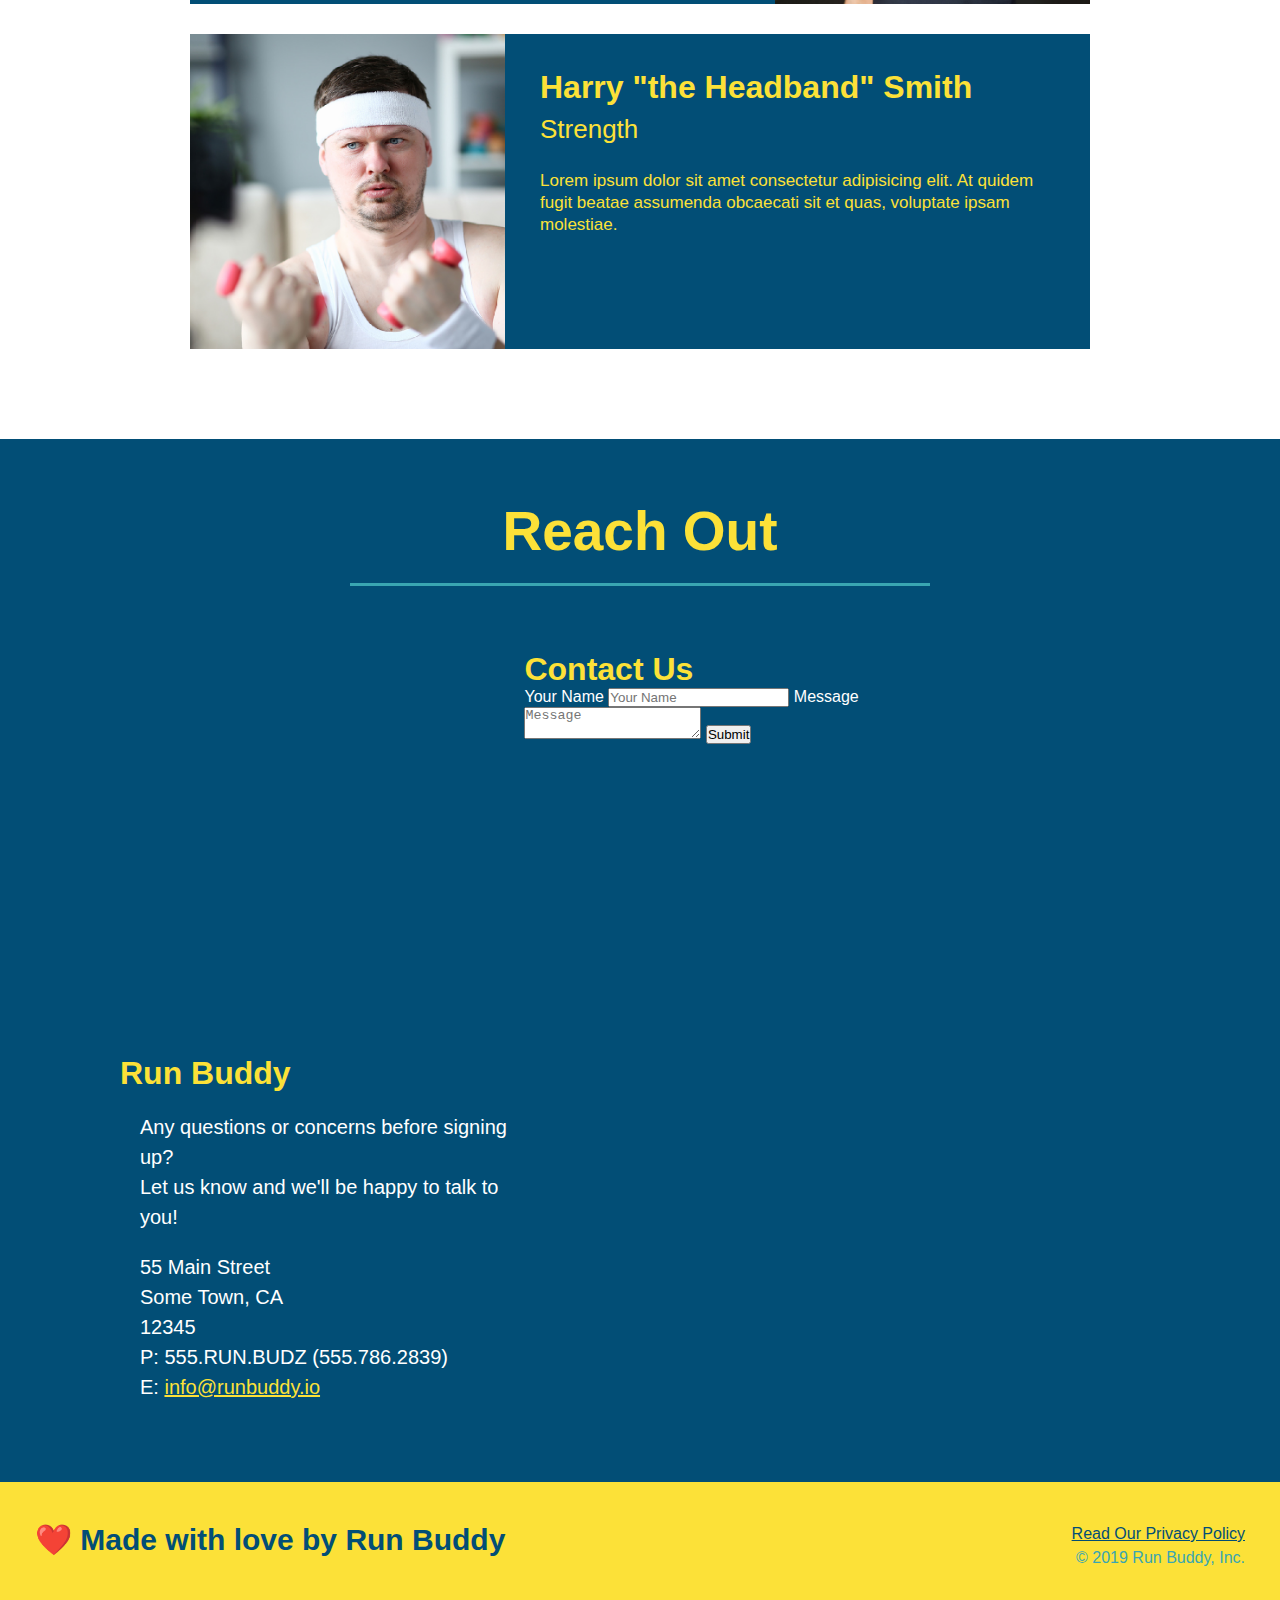
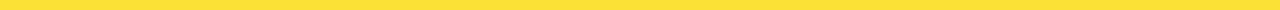
==== commit 5fd1f400: "add flexbox to the steps" ====
--- a/index.html
+++ b/index.html
@@ -86,26 +86,58 @@
                 <h2 class="section-title secondary-border">What You Do</h2>
             </div>
 
-            <div>
-                <img src="./assets/images/step-1.svg" alt="">
-                <h3>Step 1: <span>Fill Out the Form Above</span></h3>
-                <p>You're already here so why not?</p>
-            </div>
-            <div>
-                <img src="./assets/images/step-2.svg" alt="">
-                <h3>Step 2: <span>Consult with One of Our Trainers</span></h3>
-                <p>Are you here to build muscle, lose weight, or just feel good?</p>
-            </div>
-            <div>
-                <img src="./assets/images/step-3.svg" alt="">
-                <h3>Step 3: <span>Get Running</span></h3>
-                <p>Hit the ground running (literally) once your trainer lays out your plan</p>
-            </div>
-            <div>
-                <img src="./assets/images/step-4.svg" alt="">
-                <h3>Step 4: <span>See Results</span></h3>
-                <p>Bi-weekly checkins with your trainer will keep you focused</p>
-            </div>
+            <div class="step">
+                <h3>Step 1.</h3>
+                <div class="step-info">
+                    <div class="step-img">
+                        <img src="./assets/images/step-1.svg" alt="">
+                    </div>
+                    <div class="step-text">
+                        <h4>Fill out the Form Above</h4>
+                        <p>You're already here so why not?</p>
+                    </div>
+                </div>
+            </div>
+
+            <div class="step">
+                <h3>Step 2.</h3>
+                <div class="step-info">
+                    <div class="step-img">
+                        <img src="./assets/images/step-2.svg" alt="">
+                    </div>
+                    <div class="step-text">
+                        <h4>Consult with One of Our Trainers</h4>
+                        <p>Are you here to build muscle, lose weight, or just feel good?</p>
+                    </div>
+                </div>
+            </div>
+
+            <div class="step">
+                <h3>Step 3.</h3>
+                <div class="step-info">
+                    <div class="step-img">
+                        <img src="./assets/images/step-3.svg" alt="">
+                    </div>
+                    <div class="step-text">
+                        <h4>Get Running</h4>
+                        <p>Hit the ground running (literally) once your trainer lays out your plan</p>
+                    </div>
+                </div>
+            </div>
+
+            <div class="step">
+                <h3>Step 4.</h3>
+                <div class="step-info">
+                    <div class="step-img">
+                        <img src="./assets/images/step-4.svg" alt="">
+                    </div>
+                    <div class="step-text">
+                        <h4>See Results</h4>
+                        <p>Bi-weekly checkins with your trainer will keep you focused</p>
+                    </div>
+                </div>
+            </div>
+
         </section>
 
         <!-- "meet the trainers" section -->
--- a/assets/css/style.css
+++ b/assets/css/style.css
@@ -155,28 +155,52 @@
     border-color: #39a6b2;
 }
 
-.steps div {
-    margin-bottom: 80px;
-}
-
-.steps img {
-    width: 15%;
-    margin: 10px 0;
-}
-
-.steps h3 {
+.step {
+    margin: 50px auto;
+    padding-bottom: 50px;
+    width: 80%;
+    border-bottom: 1px solid #39a6b2;
+    display: flex;
+    flex-wrap: wrap;
+    align-items: center;
+    justify-content: space-between;
+}
+
+.step h3 {
     color: #024e76;
     font-size: 46px;
-    margin-top: 10px;
-}
-
-.steps p {
+    flex: 1 30%;
+}
+
+.step-text p {
     color: #39a6b2;
-    font-size: 23px;
-}
-
-.steps span {
-    font-size: 38px;
+    font-size: 18px;
+}
+
+.step-info {
+    flex: 2 70%;
+    display: flex;
+    flex-wrap: wrap;
+    align-items: center;
+}
+
+.step-img {
+    flex:1 12%;
+    margin-right: 20px;
+}
+
+.step-img img {
+    max-width: 100%;
+}
+
+.step-text {
+    flex: 12;
+}
+
+.step-text h4 {
+    font-size: 26px;
+    line-height: 1.5;
+    color: #024e76;
 }
 
 .trainers {
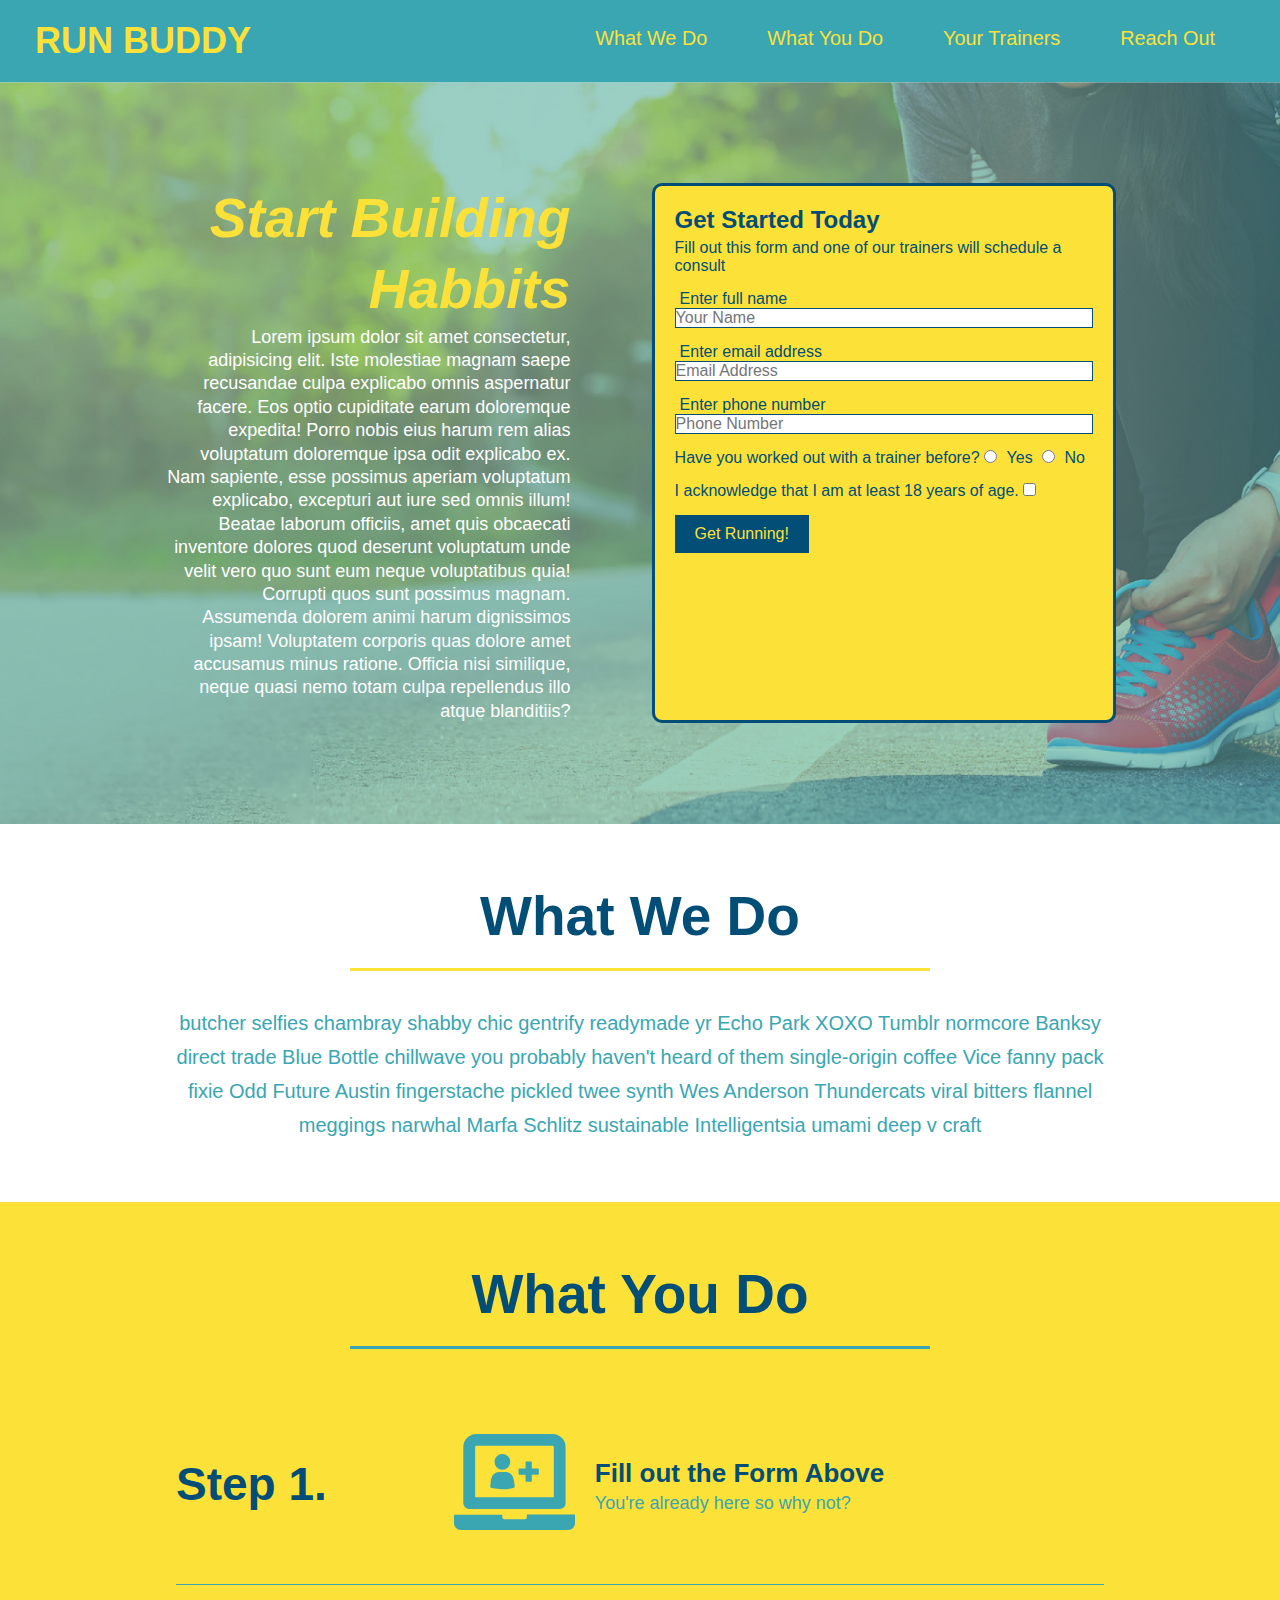
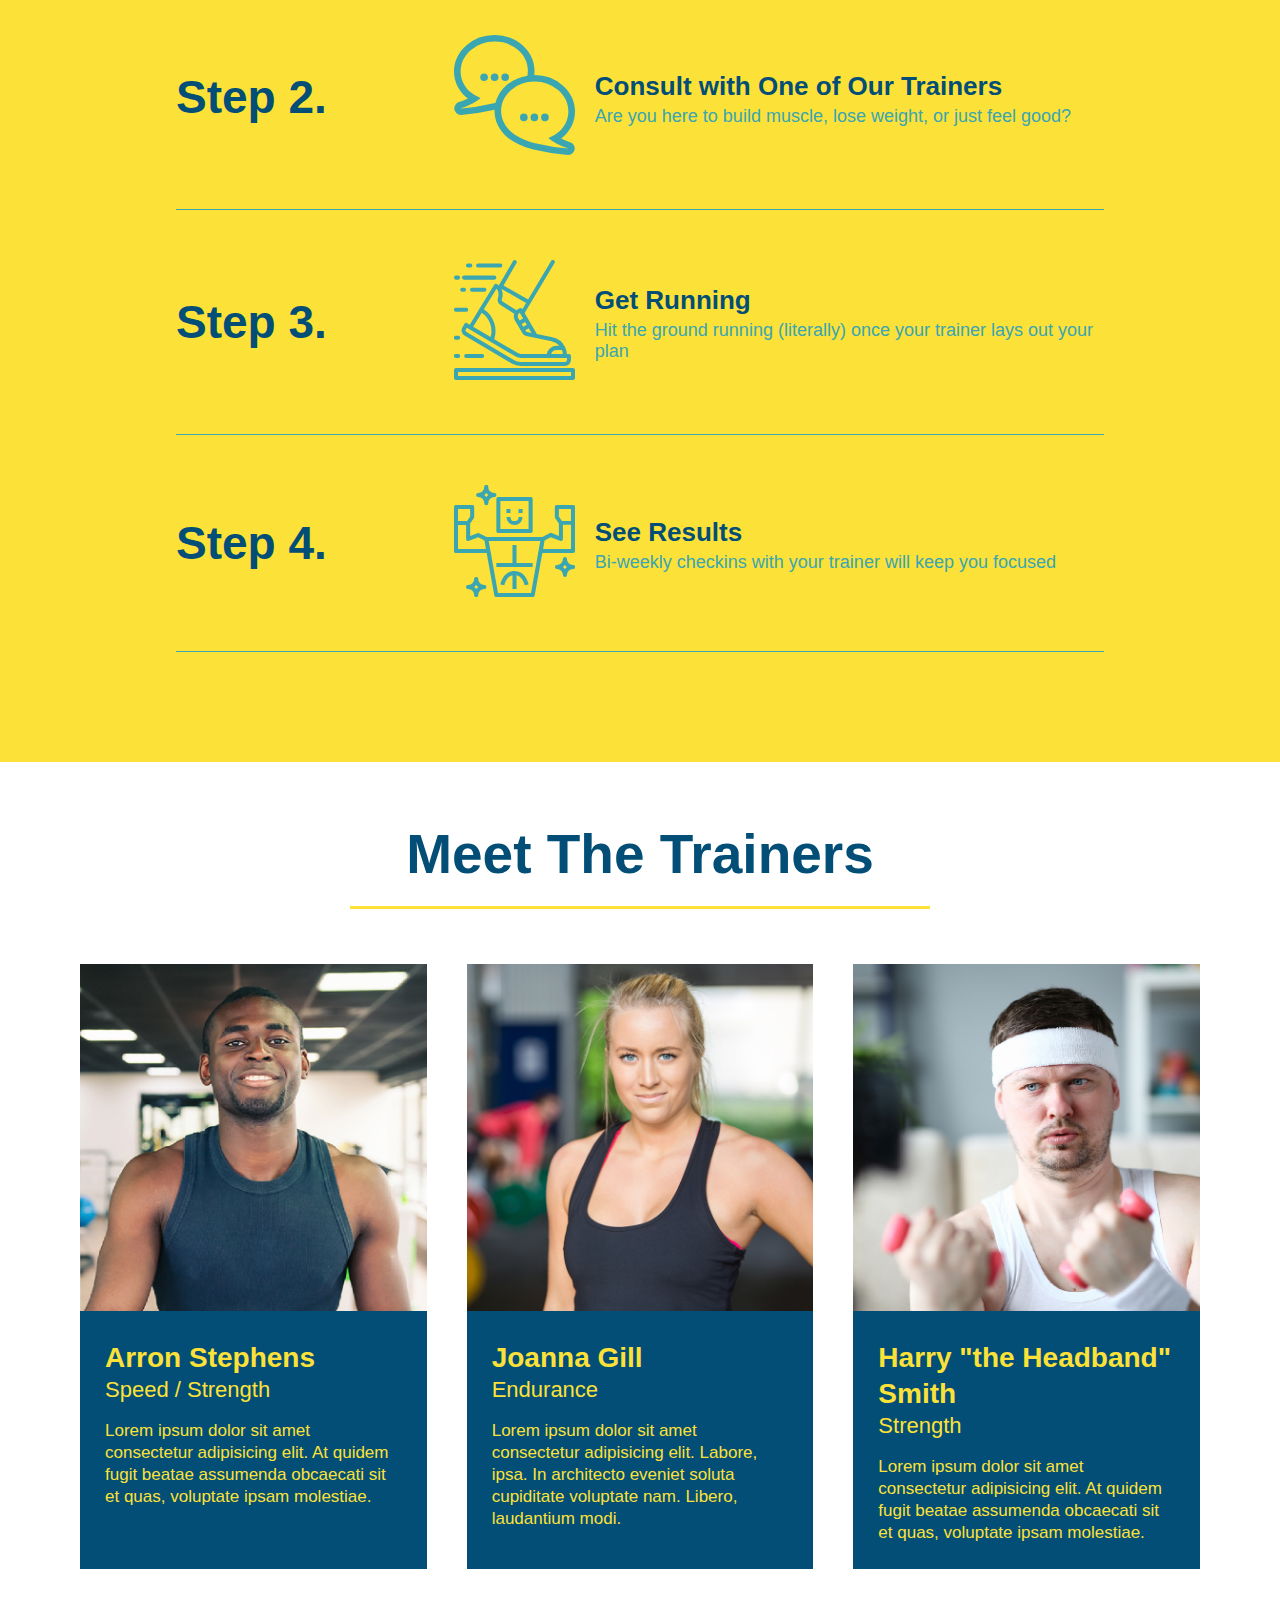
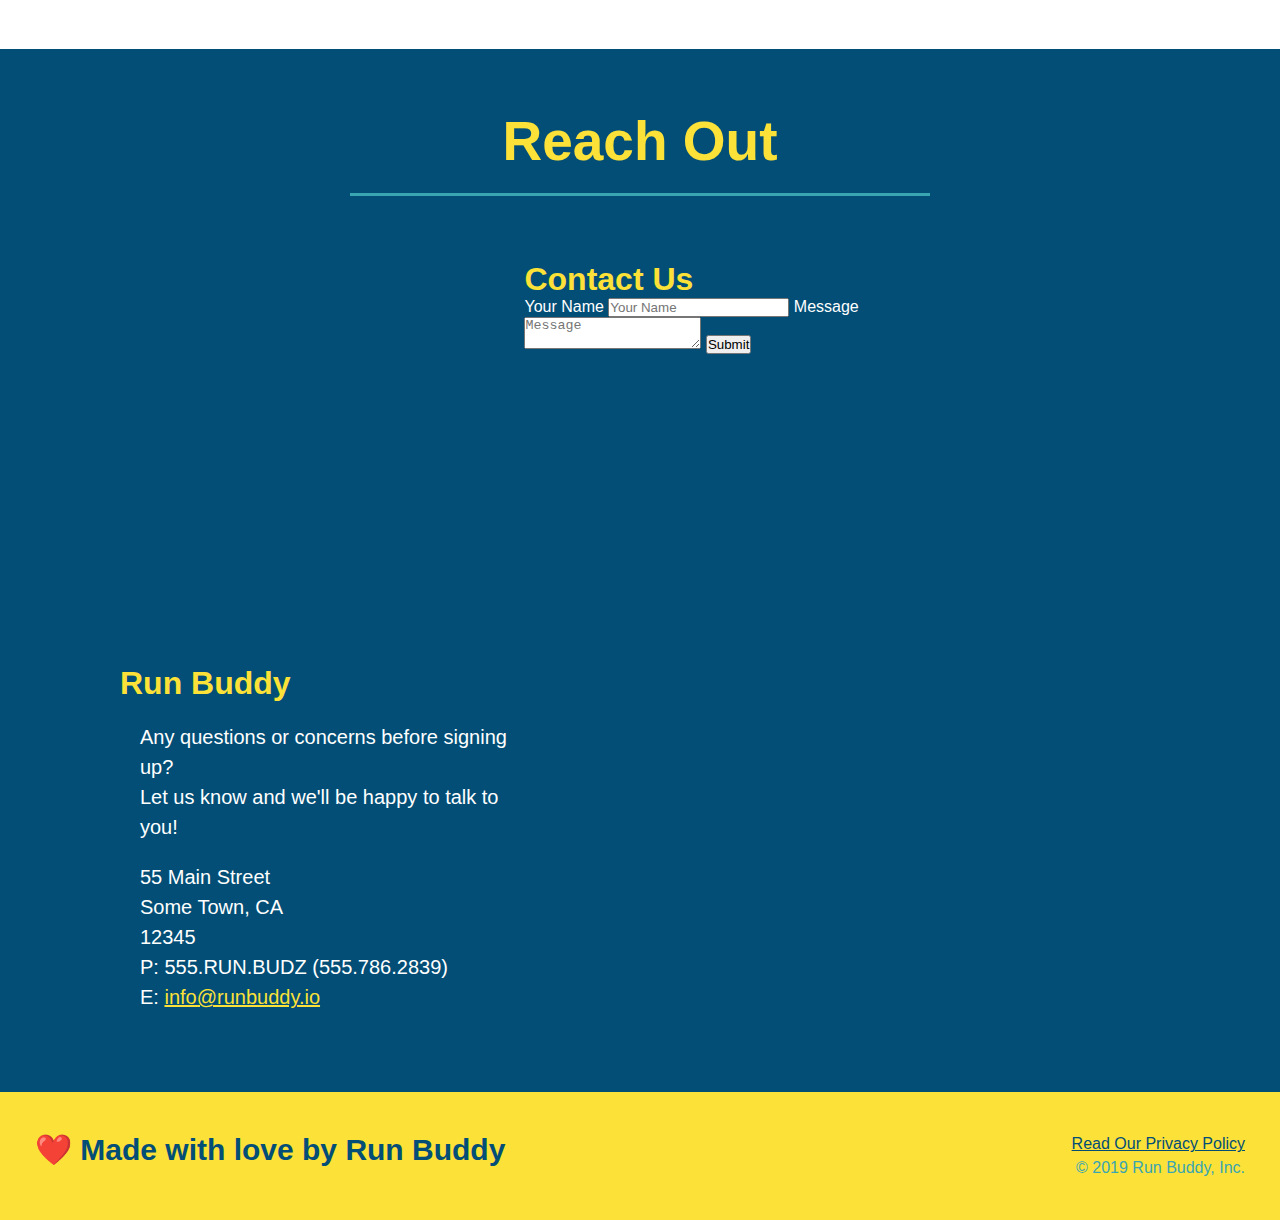
==== commit b2038909: "add flexbox to trainers" ====
--- a/index.html
+++ b/index.html
@@ -141,42 +141,44 @@
         </section>
 
         <!-- "meet the trainers" section -->
-        <section id="your-trainers" class="trainers">
+        <section id="your-trainers">
             <div class="flex-row">
             <h2 class="section-title primary-border">Meet The Trainers</h2>
             </div>
-            <article class="trainer">
-                <img src="./assets/images/trainer-1.jpg" alt="Arron Stephens in hit workout clothes, ready to pump iron">
-                <div class="trainer-bio text-left">
-                    <h3>Arron Stephens</h3>
-                    <h4>Speed / Strength</h4>
-                    <p>
-                        Lorem ipsum dolor sit amet consectetur adipisicing elit. At quidem fugit beatae assumenda obcaecati sit et quas, voluptate ipsam molestiae.
-                    </p>
-                </div>
-            </article>
-
-            <article class="trainer">
-                <div class="trainer-bio text-right">
-                    <h3>Joanna Gill</h3>
-                    <h4>Endurance</h4>
-                    <p>
-                        Lorem ipsum dolor sit amet consectetur adipisicing elit. Labore, ipsa. In architecto eveniet soluta cupiditate voluptate nam. Libero, laudantium modi.
-                    </p>
-                </div>
-                <img src="./assets/images/trainer-2.jpg" alt="Joanna Gill cooling off after a workout">
-            </article>
-
-            <article class="trainer">
-                <img src="./assets/images/trainer-3.jpg" alt="Harry Smith wearing a headband and lifting comically small pink weights">
-                <div class="trainer-bio text-left">
-                    <h3>Harry "the Headband" Smith</h3>
-                    <h4>Strength</h4>
-                    <p>
-                        Lorem ipsum dolor sit amet consectetur adipisicing elit. At quidem fugit beatae assumenda obcaecati sit et quas, voluptate ipsam molestiae.
-                    </p>
-                </div>
-            </article>
+
+            <div class="trainers">
+                <article class="trainer">
+                    <img src="./assets/images/trainer-1.jpg" alt="Arron Stephens in hit workout clothes, ready to pump iron">
+                    <div class="trainer-bio">
+                        <h3 class="trainer-name">Arron Stephens</h3>
+                        <h4 class="trainer-role">Speed / Strength</h4>
+                        <p>
+                            Lorem ipsum dolor sit amet consectetur adipisicing elit. At quidem fugit beatae assumenda obcaecati sit et quas, voluptate ipsam molestiae.
+                        </p>
+                    </div>
+                </article>
+                <article class="trainer">
+                    <img src="./assets/images/trainer-2.jpg" alt="Joanna Gill cooling off after a workout">
+                    <div class="trainer-bio">
+                        <h3 class="trainer-name">Joanna Gill</h3>
+                        <h4 class="trainer-role">Endurance</h4>
+                        <p>
+                            Lorem ipsum dolor sit amet consectetur adipisicing elit. Labore, ipsa. In architecto eveniet soluta cupiditate voluptate nam. Libero, laudantium modi.
+                        </p>
+                    </div>
+                </article>
+                <article class="trainer">
+                    <img src="./assets/images/trainer-3.jpg" alt="Harry Smith wearing a headband and lifting comically small pink weights">
+                    <div class="trainer-bio">
+                        <h3 class="trainer-name">Harry "the Headband" Smith</h3>
+                        <h4 class="trainer-role">Strength</h4>
+                        <p>
+                            Lorem ipsum dolor sit amet consectetur adipisicing elit. At quidem fugit beatae assumenda obcaecati sit et quas, voluptate ipsam molestiae.
+                        </p>
+                    </div>
+                </article>
+            </div>
+
         </section>
 
         <!-- "reach out" section -->
--- a/assets/css/style.css
+++ b/assets/css/style.css
@@ -204,41 +204,41 @@
 }
 
 .trainers {
+    width: 100%;
+    margin: 0 auto;
+    display: flex;
+    flex-wrap: wrap;
+    justify-content: space-around;
 }
 
 .trainer {
-    width: 900px;
-    margin: 0 auto 30px auto;
+    margin: 20px;
     background: #024e76;
     color: #fce138;
-    overflow: auto;
+    flex: 1;
 }
 
 .trainer img {
-    width: 35%;
-    float: left;
+    width: 100%;
 }
 
 .trainer-bio {
-    padding: 35px;
-    float: left;
-    width: 65%;
+    padding: 25px;
+    line-height: 1.3;
 }
 
 .trainer-bio h3 {
-    font-size: 32px;
-    margin-bottom: 8px;
+    font-size: 28px;
 }
 
 .trainer-bio h4 {
     font-weight: lighter;
-    font-size: 26px;
-    margin-bottom: 25px;
+    font-size: 22px;
+    margin-bottom: 15px;
 }
 
 .trainer-bio p {
     font-size: 17px;
-    line-height: 1.3;
 }
 
 .text-left {
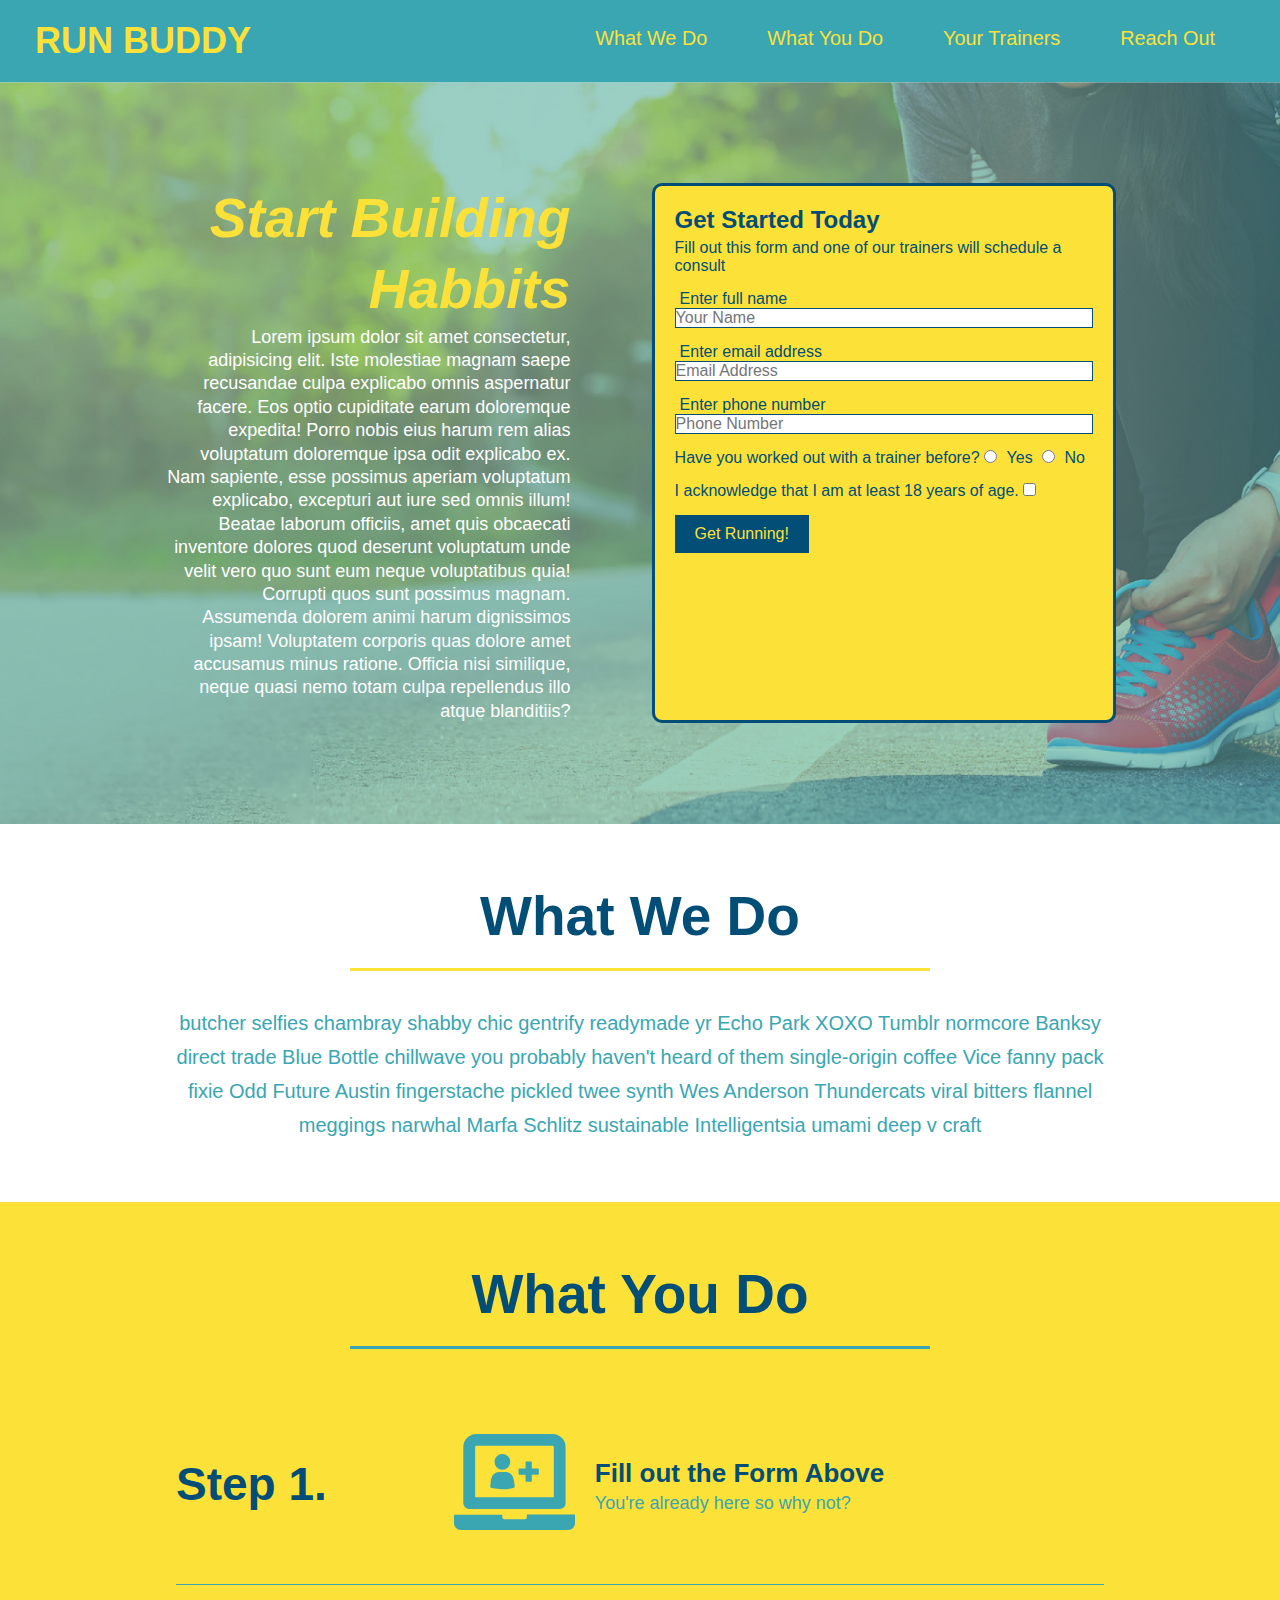
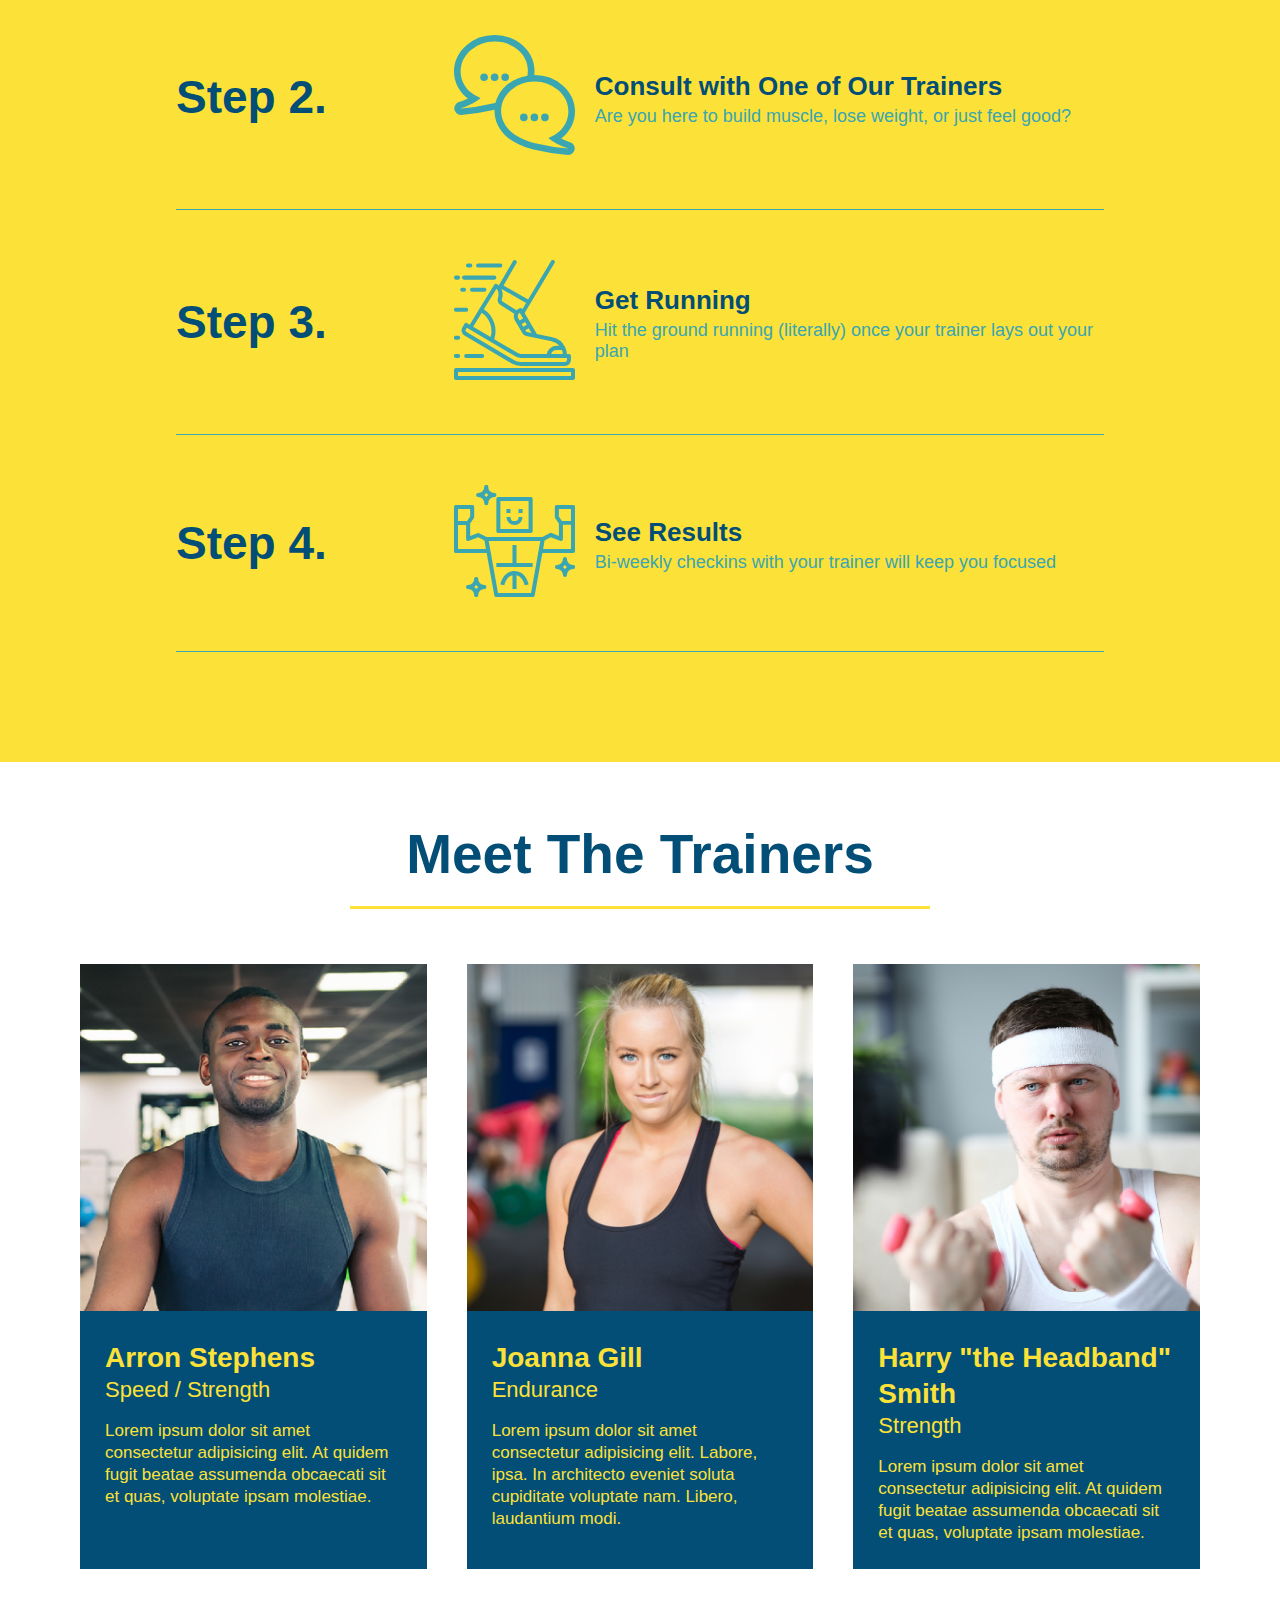
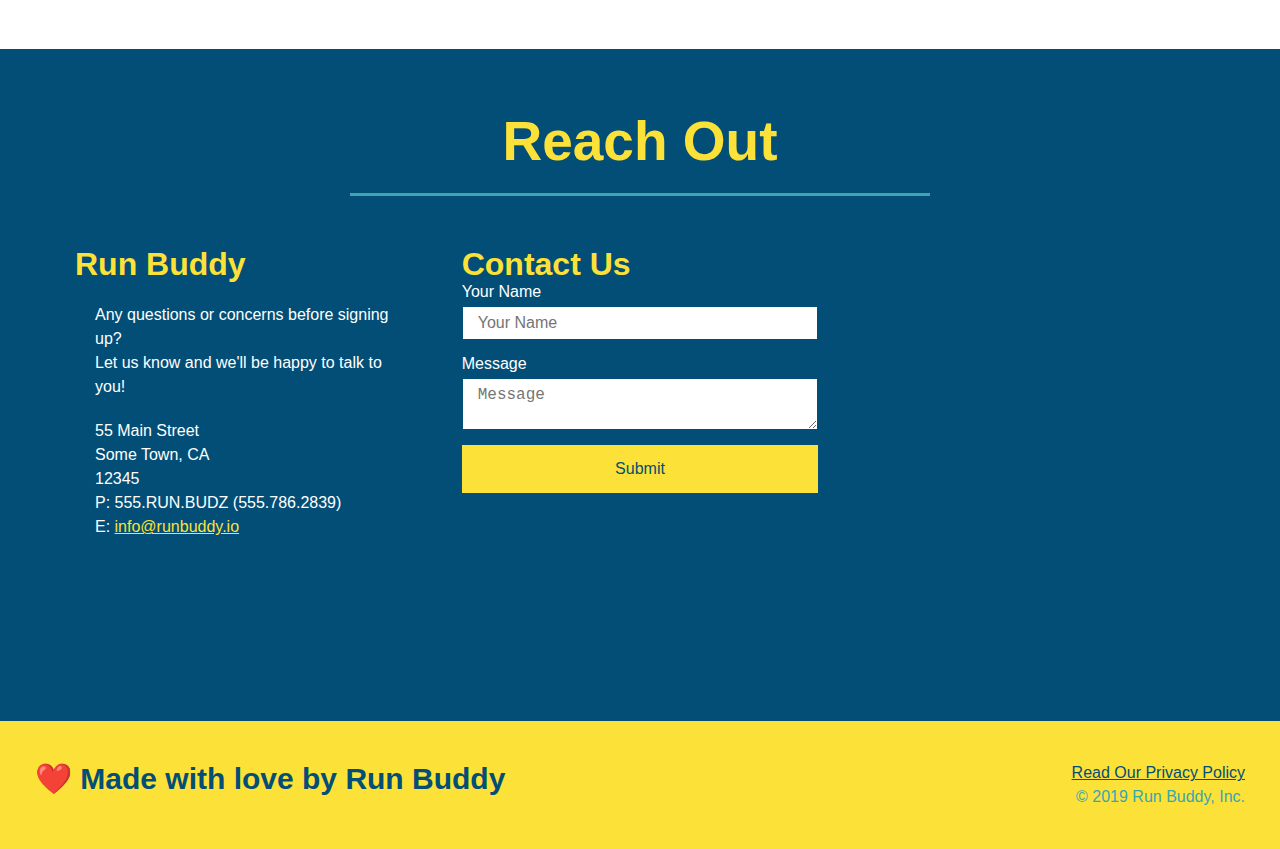
==== commit acfe28d6: "added flexbox to Reach Out" ====
--- a/index.html
+++ b/index.html
@@ -187,12 +187,21 @@
                 <h2 class="section-title secondary-border">Reach Out</h2>
             </div>
             <div class="contact-info">
-                <iframe
-                src="https://www.google.com/maps/embed?pb=!1m18!1m12!1m3!1d4476.821209720058!2d-84.37579630630253!3d33.78679174255659!2m3!1f0!2f0!3f0!3m2!1i1024!2i768!4f13.1!3m3!1m2!1s0x88f504395064ac19%3A0xf3aeea4ef52f350e!2sPiedmont%20Park!5e0!3m2!1sen!2sus!4v1638706537993!5m2!1sen!2sus"
-                style="border: 0;"
-                allowfullscreen=""
-                loading="lazy">
-                </iframe>
+                <div>
+                    <h3>Run Buddy</h3>
+                    <p>
+                        Any questions or concerns before signing up?
+                        <br />
+                        Let us know and we'll be happy to talk to you!
+                    </p>
+                    <address>
+                        55 Main Street <br />
+                        Some Town, CA <br />
+                        12345 <br />
+                        P: 555.RUN.BUDZ (555.786.2839)<br />
+                        E: <a href="mailto:info@runbuddy.io">info@runbuddy.io</a>
+                    </address>
+                </div>
                 <div class="contact-form">
                     <h3>Contact Us</h3>
                     <form">
@@ -203,21 +212,12 @@
                         <button type="submit">Submit</button>                        
                     </form>
                 </div>
-                <div>
-                    <h3>Run Buddy</h3>
-                    <p>
-                        Any questions or concerns before signing up?
-                        <br />
-                        Let us know and we'll be happy to talk to you!
-                    </p>
-                    <address>
-                        55 Main Street <br />
-                        Some Town, CA <br />
-                        12345 <br />
-                        P: 555.RUN.BUDZ (555.786.2839)<br />
-                        E: <a href="mailto:info@runbuddy.io">info@runbuddy.io</a>
-                    </address>
-                </div>
+                <iframe
+                src="https://www.google.com/maps/embed?pb=!1m18!1m12!1m3!1d4476.821209720058!2d-84.37579630630253!3d33.78679174255659!2m3!1f0!2f0!3f0!3m2!1i1024!2i768!4f13.1!3m3!1m2!1s0x88f504395064ac19%3A0xf3aeea4ef52f350e!2sPiedmont%20Park!5e0!3m2!1sen!2sus!4v1638706537993!5m2!1sen!2sus"
+                style="border: 0;"
+                allowfullscreen=""
+                loading="lazy">
+                </iframe>
             </div>
         </section>
 
--- a/assets/css/style.css
+++ b/assets/css/style.css
@@ -261,17 +261,22 @@
     color: #fce138;
 }
 
+.contact-info {
+    display: flex;
+    justify-content: space-between;
+    flex-wrap: wrap;
+}
+
+.contact-info > * {
+    flex: 1;
+    margin: 15px;
+}
+
 .contact-info iframe {
-    width: 400px;
     height: 400px;
 }
 
 .contact-info div {
-    width: 410px;
-    display: inline-block;
-    vertical-align: top;
-    text-align: left;
-    margin: 30px 0 0 60px;
     color: white;
 }
 
@@ -283,12 +288,33 @@
 .contact-info p, .contact-info address {
     margin: 20px;
     line-height: 1.5;
-    font-size: 20px;
+    font-size: 16px;
     font-style: normal;
 }
 
 .contact-info a {
     color: #fce138;
+}
+
+.contact-form input, .contact-form textarea {
+    border: 1px solid #024e76;
+    display: block;
+    padding: 7px 15px;
+    font-size: 16px;
+    color: #024e76;
+    width: 100%;
+    margin-bottom: 15px;
+    margin-top: 5px;
+}
+
+.contact-form button {
+    width: 100%;
+    border: none;
+    background: #fce138;
+    color: #024e76;
+    text-align: center;
+    padding: 15px 0;
+    font-size: 16px;
 }
 
 .page-title {
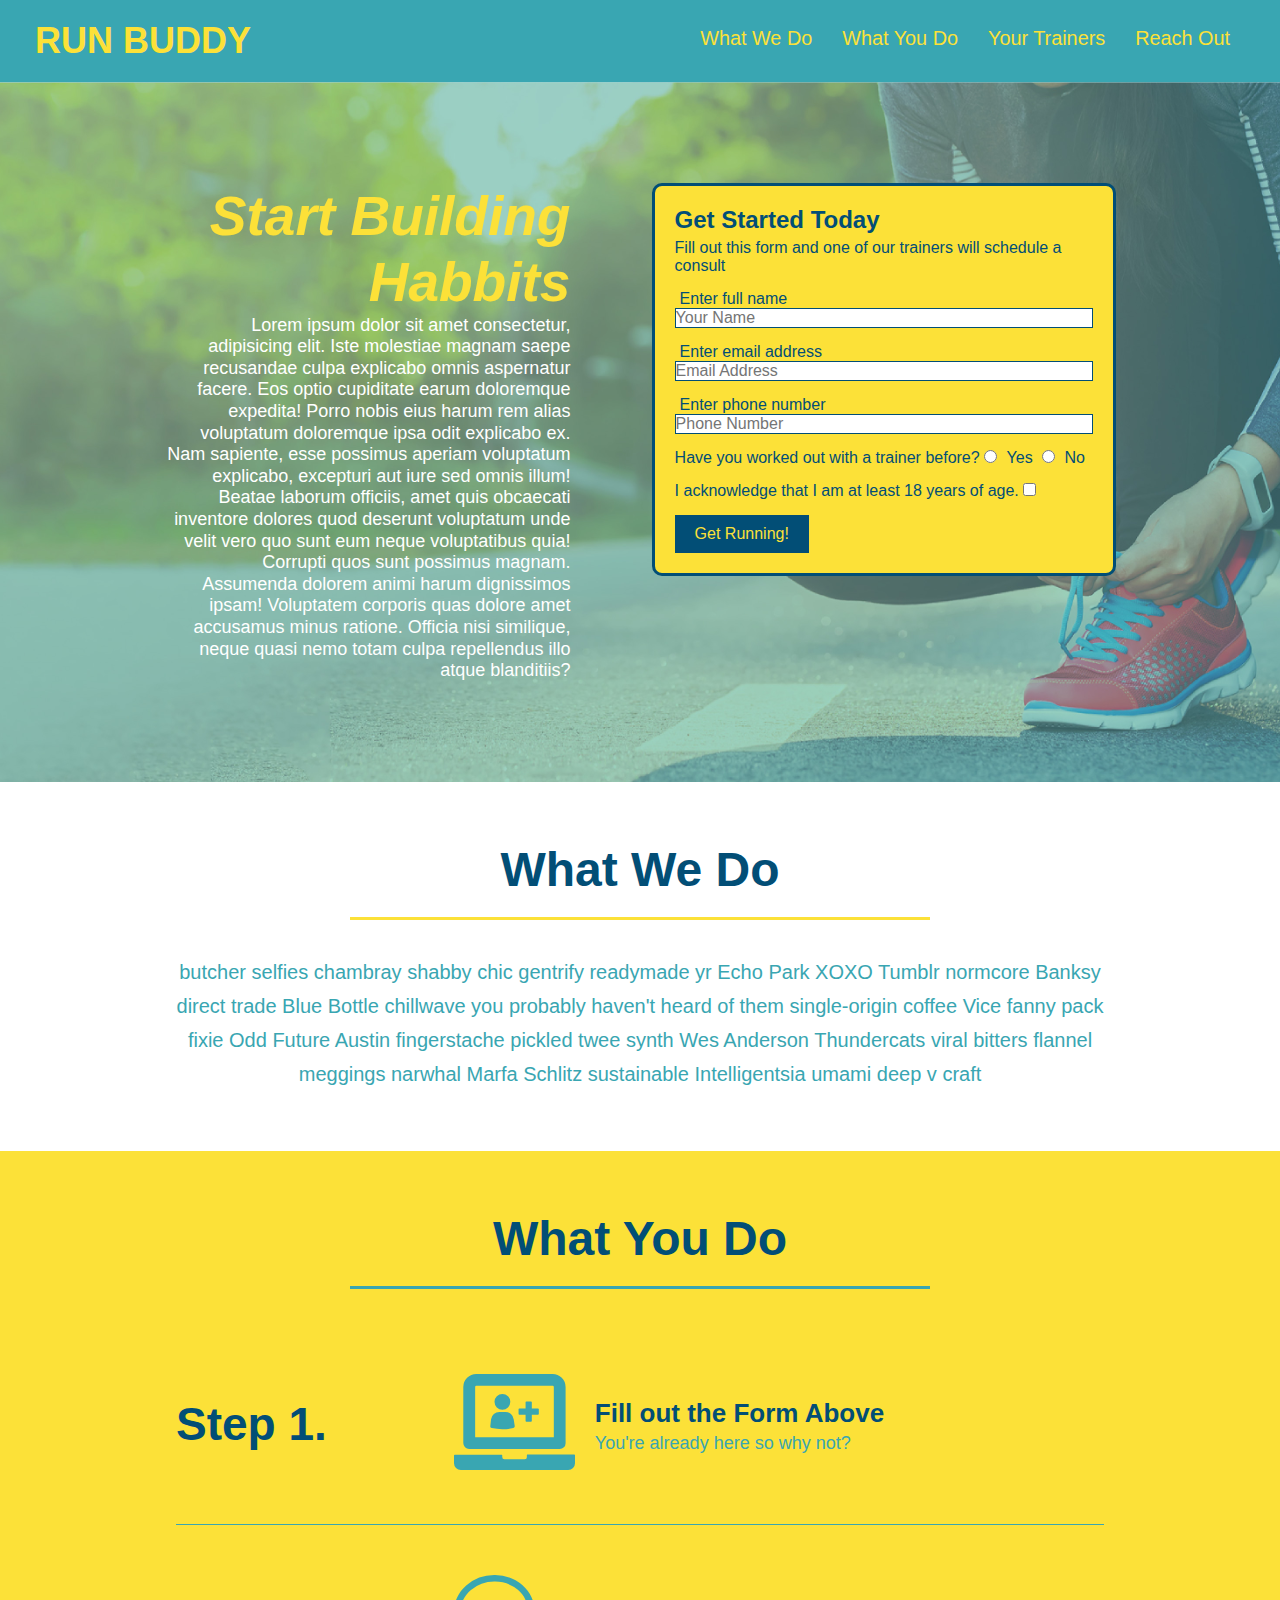
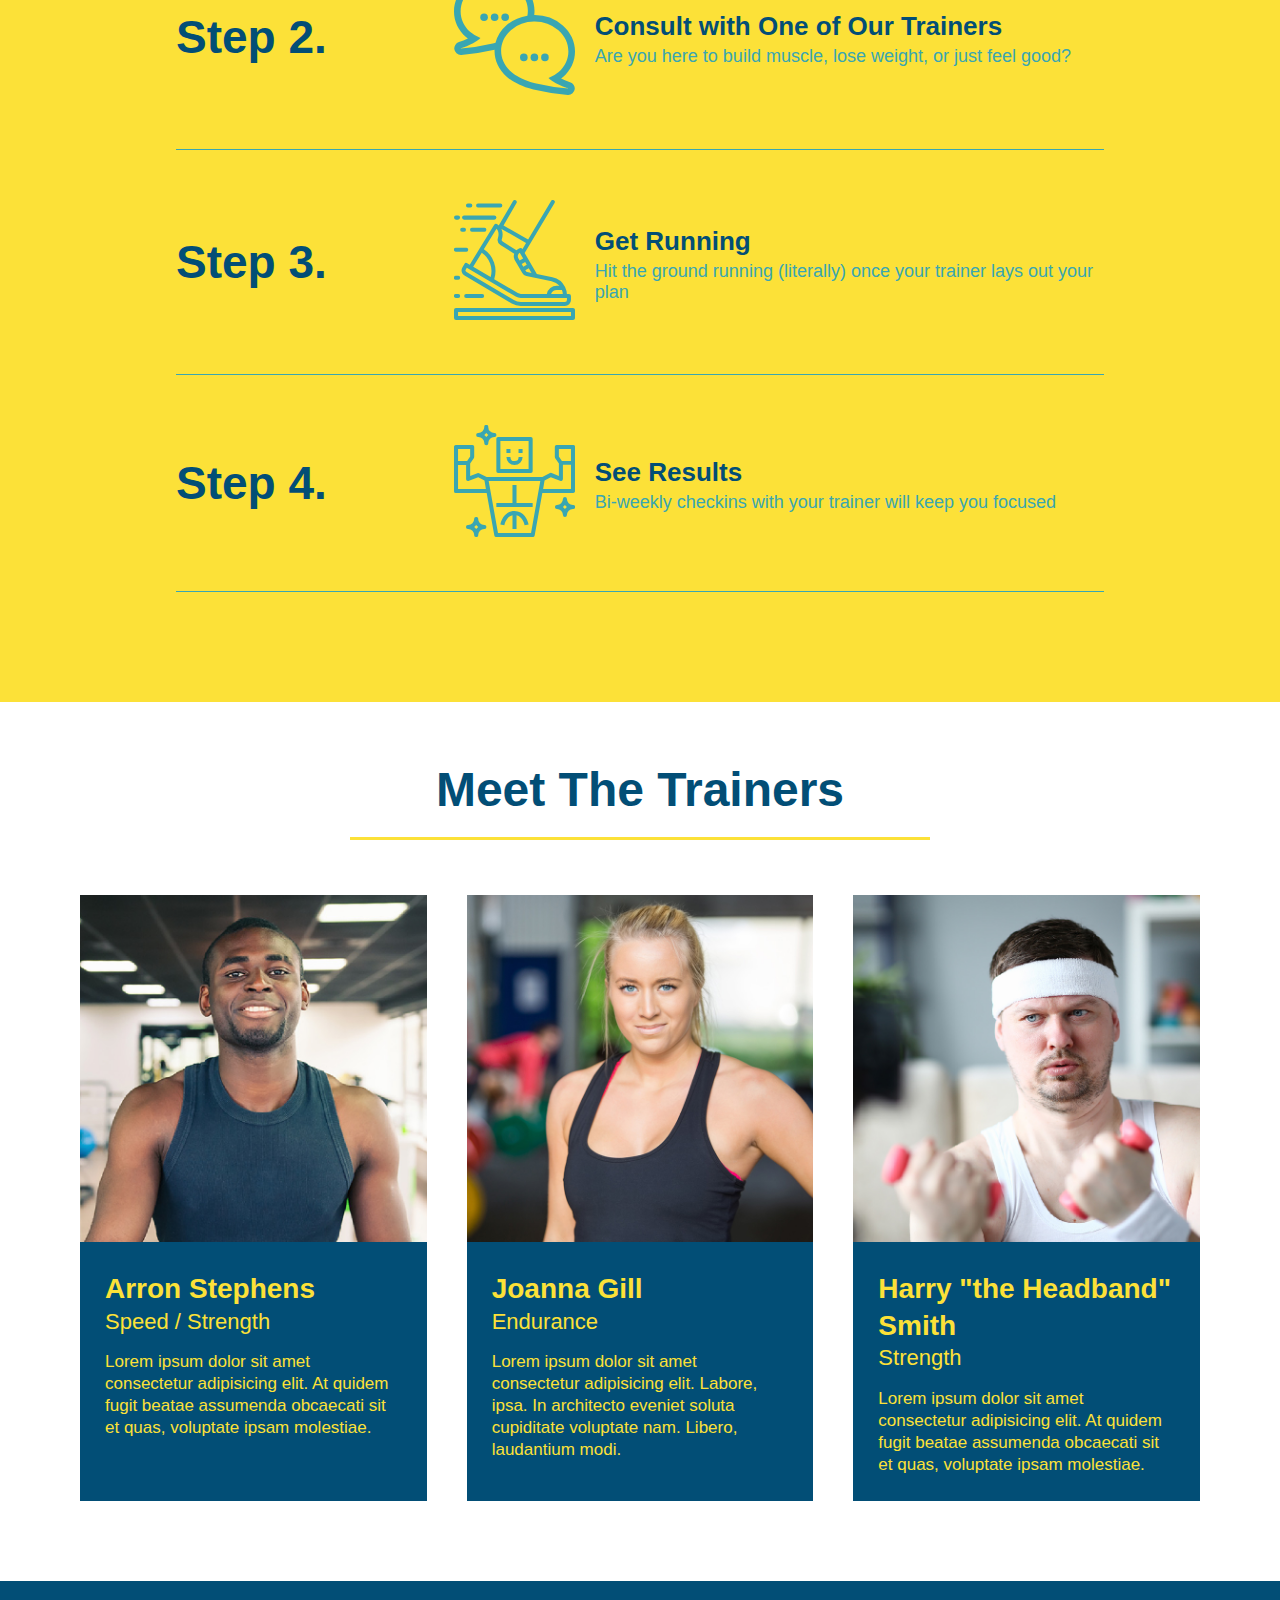
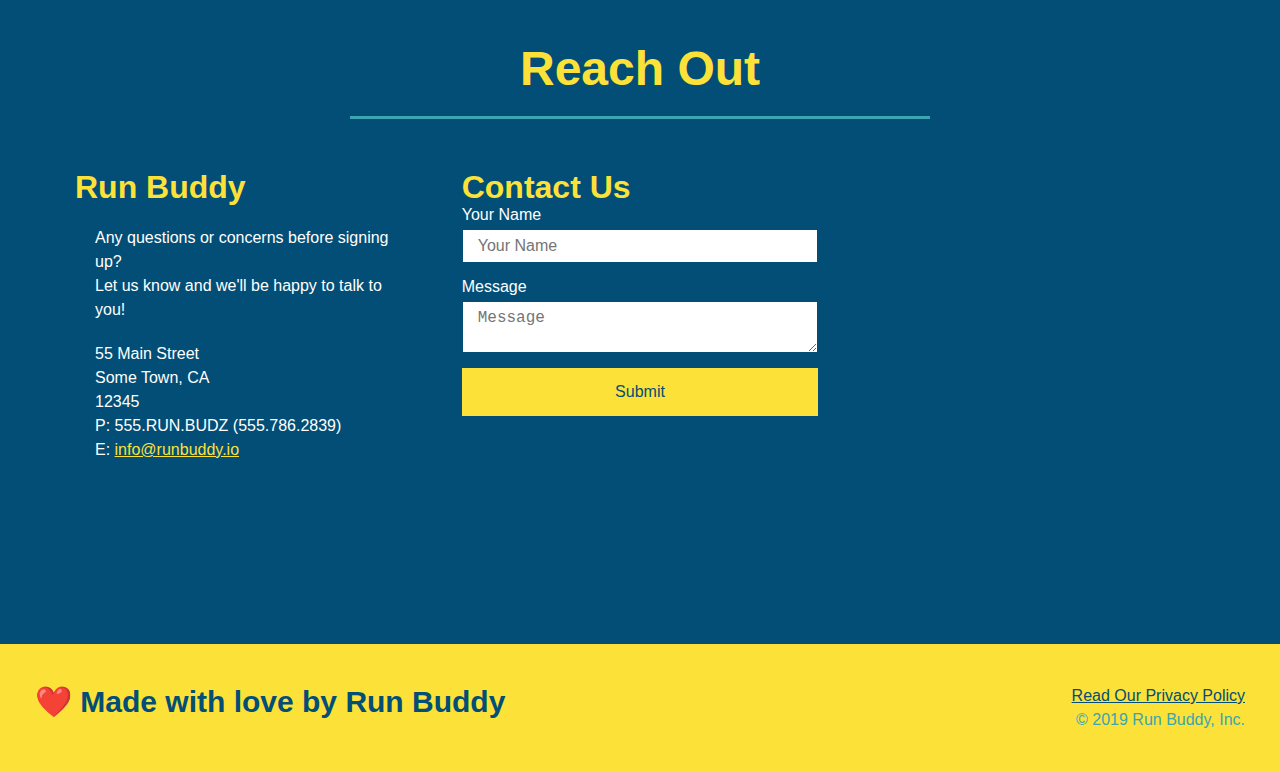
==== commit 247229c3: "added media queries" ====
--- a/index.html
+++ b/index.html
@@ -1,6 +1,7 @@
 <!DOCTYPE html>
 <html lang="en">
     <head>
+        <meta name="viewport" content="width=device-width, initial-scale=1.0">
         <meta charset="UTF-8" />
         <link rel="stylesheet" href="./assets/css/style.css">
         <title>Run Buddy</title>
--- a/assets/css/style.css
+++ b/assets/css/style.css
@@ -46,7 +46,7 @@
 }
 
 header nav ul li a {
-    margin: 0 30px;
+    padding: 10px 15px;
     font-weight: lighter;
     font-size: 1.55vw;
 }
@@ -63,6 +63,7 @@
     display: flex;
     justify-content: center;
     flex-wrap: wrap;
+    align-items: flex-start;
 }
 
 .hero-cta {
@@ -71,7 +72,7 @@
     margin: 3.5%;
     color: #fff;
     font-size: 18px;
-    line-height: 1.3;
+    line-height: 1.2;
 }
 
 .hero-cta h2 {
@@ -138,7 +139,7 @@
 }
 
 .section-title {
-    font-size: 55px;
+    font-size: 48px;
     color: #024e76;
     border-bottom: 3px solid;
     padding-bottom: 20px;
@@ -352,3 +353,23 @@
 footer a {
     color: #024e76;
 }
+
+/* MEDIA QUERY FOR SMALLER DESKTOP SCREENS AND SMALLER */
+@media screen and (max-width: 980px) {
+    header h1 a {
+        /* this will be applied on any screen smaller than 980px */
+    }
+}
+
+/* MEDIA QUERY FOR TABLETS AND SMALLER*/
+@media screen and (max-width:768) {
+    header h1 {
+        /* this will be applied on any screen between 768px and 575px */
+    }
+}
+
+/* MEDIA QUERY FOR MOBILE PHONES AND SMALLER */
+@media screen and (max-width: 575px) {
+    header h1 {
+    }
+}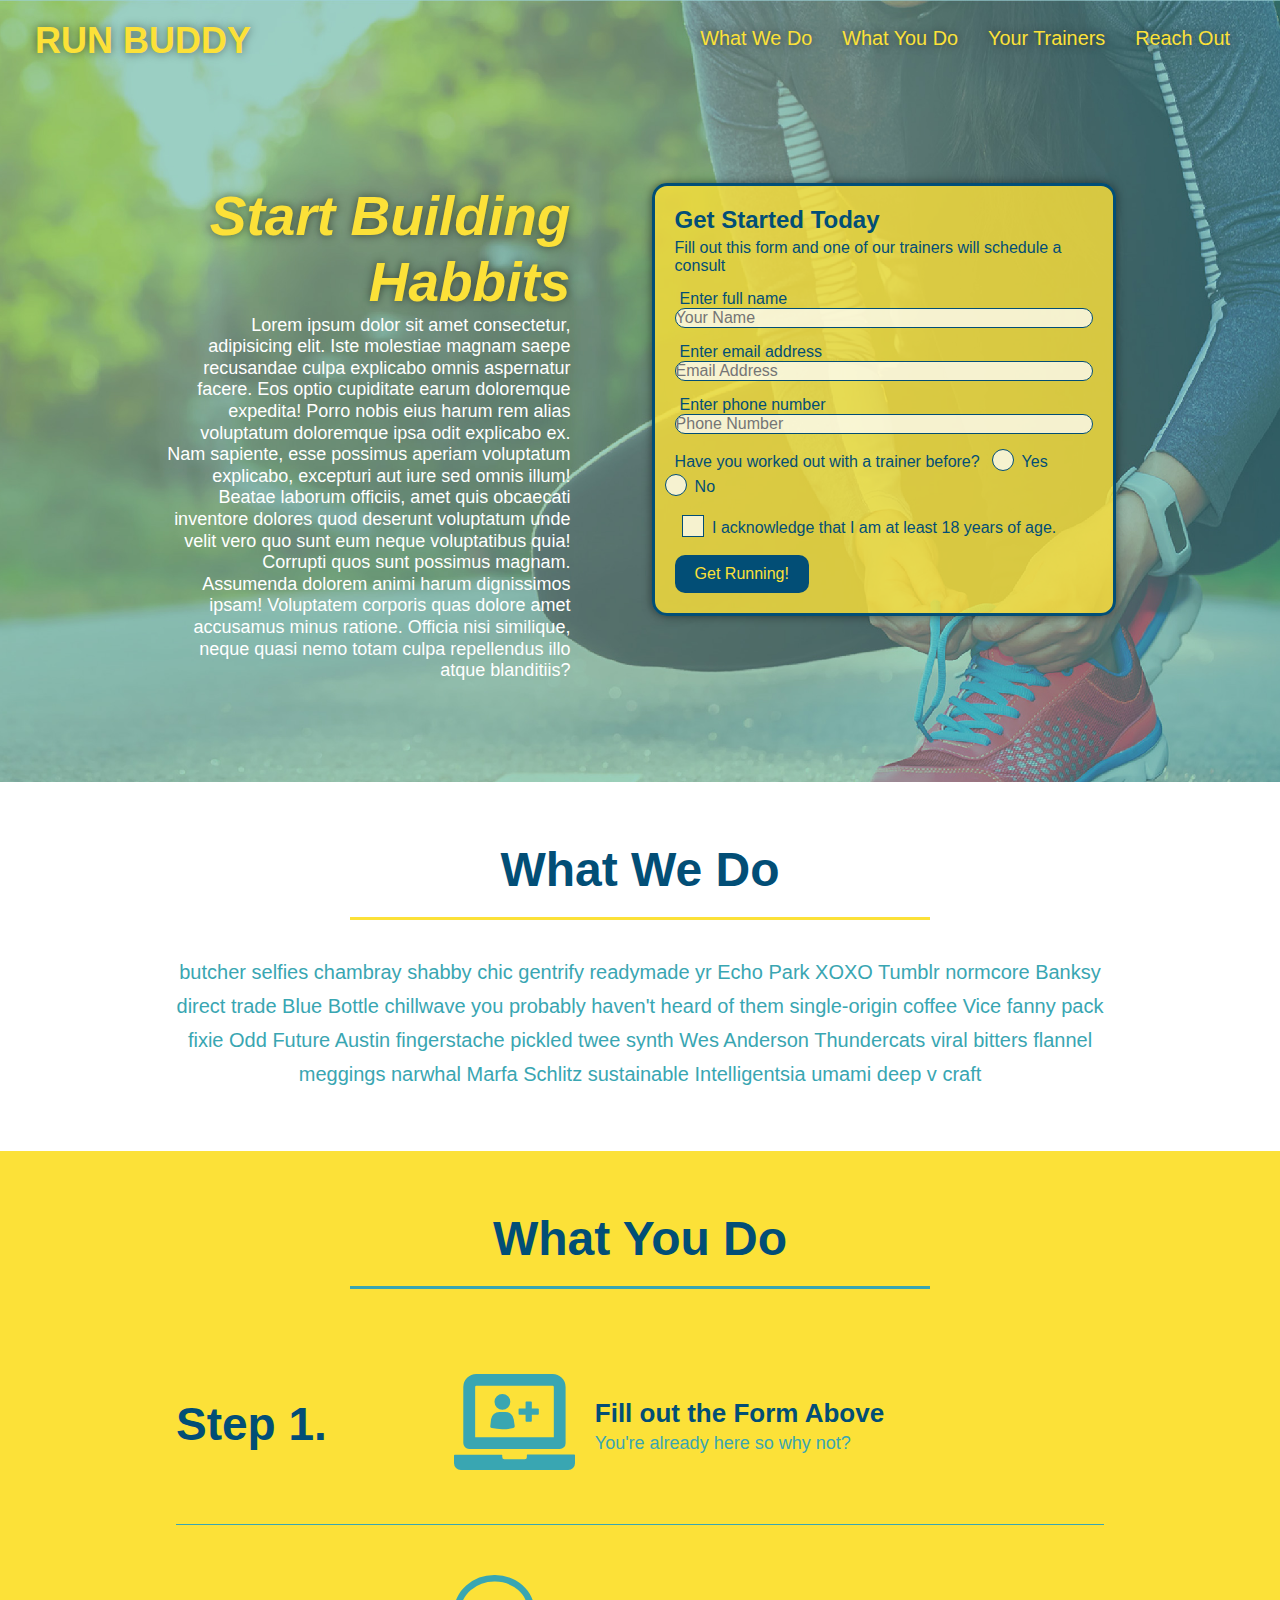
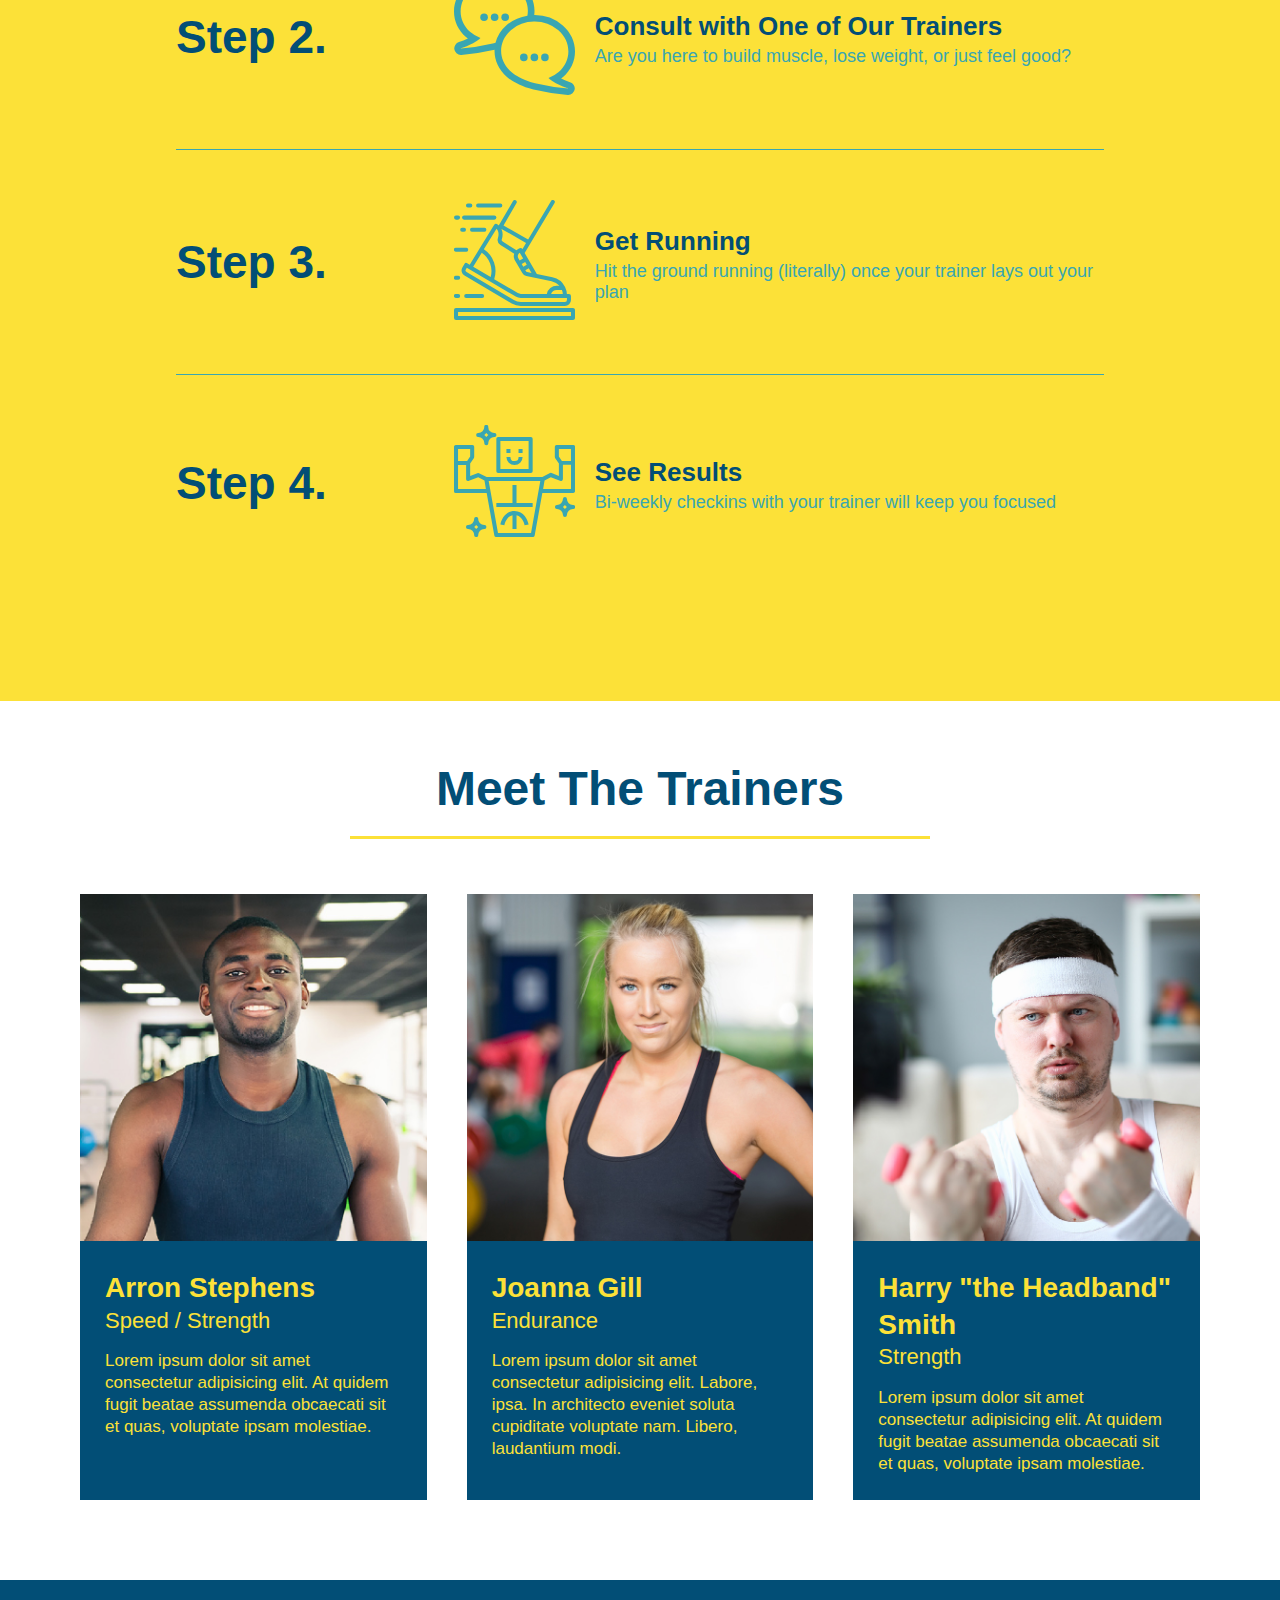
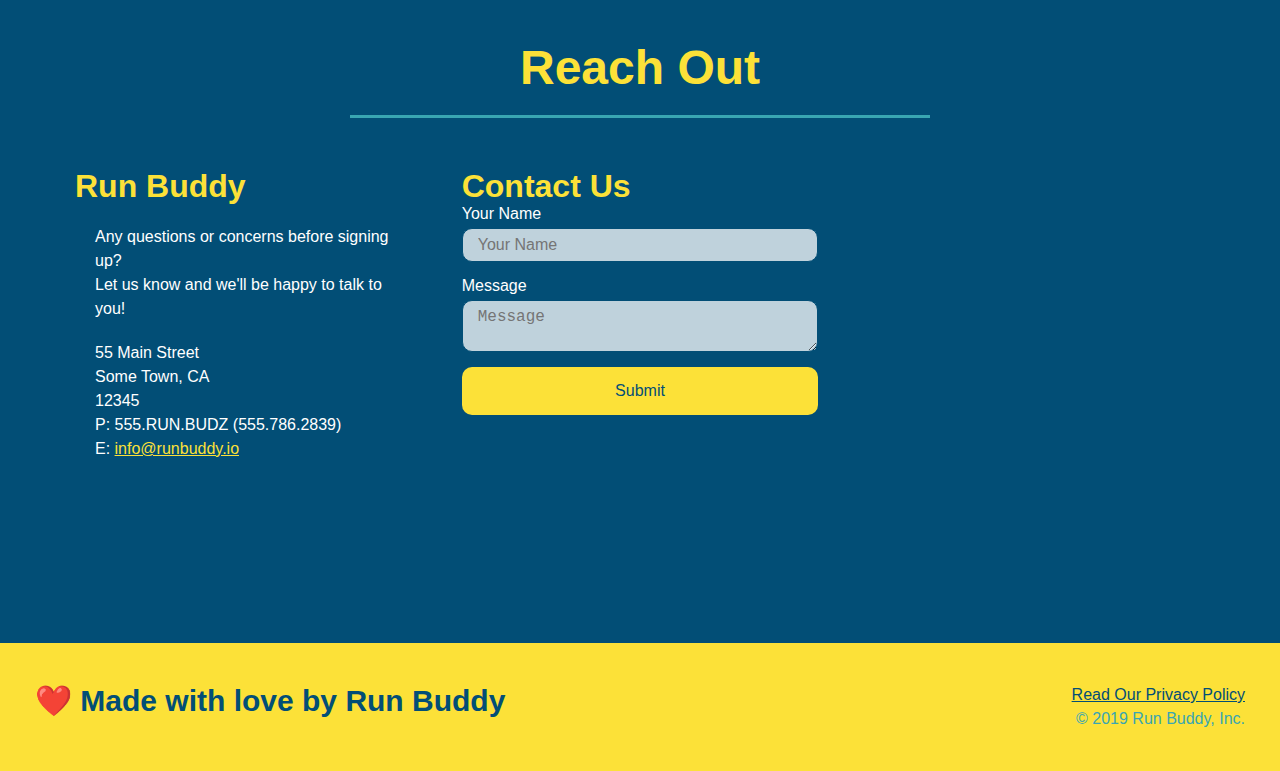
==== commit f0b7468f: "final css touches" ====
--- a/index.html
+++ b/index.html
@@ -52,14 +52,20 @@
                     <input type="tel" placeholder="Phone Number" name="phone" id="phone" class="form-input"/>
                     <p>
                         Have you worked out with a trainer before?
-                        <input type="radio" name="trainer-confirm" id="trainer-yes" />
-                        <label for="trainer-yes">Yes</label>
-                        <input type="radio" name="trainer-confirm" id="trainer-no" />
-                        <label for="trainer-no">No</label>
+                        <span class="radio-wrapper">
+                            <input type="radio" name="trainer-confirm" id="trainer-yes" />
+                            <label for="trainer-yes">Yes</label>
+                        </span>
+                        <span class="radio-wrapper">
+                            <input type="radio" name="trainer-confirm" id="trainer-no" />
+                            <label for="trainer-no">No</label>
+                        </span>
                     </p>
                     <p>
-                        I acknowledge that I am at least 18 years of age.
-                        <input type="checkbox" name="eighteen" id="checkbox">
+                        <span class="checkbox-wrapper">
+                            <input type="checkbox" name="eighteen" id="checkbox" />
+                            <label for="checkbox">I acknowledge that I am at least 18 years of age.</label>
+                        </span>
                     </p>
                     <button type="submit">
                         Get Running!
--- a/assets/css/style.css
+++ b/assets/css/style.css
@@ -1,3 +1,11 @@
+:root {
+    --primary-color: #fce138;
+    --secondary-color: #024e76;
+    --tertiary-color: #39a6b2;
+}
+
+/* var(--tertiary-color) */
+
 /* Entire Page */
 * {
     margin: 0;
@@ -9,27 +17,37 @@
 
 header {
     padding: 20px 35px;
-    background-color: #39a6b2;
+    background-color: var(--tertiary-color);
     display: flex;
     justify-content: space-between;
     flex-wrap: wrap;
+    position: -webkit-sticky;
+    position: sticky;
+    top: 0;
+    background-image: url("../images/hero-bg.jpg");
+    background-size: cover;
+    background-position: center;
+    background-attachment: fixed;
+    background-position: 80%;
+    z-index: 9999;
 }
 
 body {
-    color:#39a6b2;
+    color:var(--tertiary-color);
     font-family: Helvetica, Arial, sans-serif;
 }
 
 header h1 {
     font-weight: bold;
     font-size: 36px;
-    color: #fce138;
+    color: var(--primary-color);
     margin: 0;
+    text-shadow: 0 0 10px rgba(0, 0, 0, 0.5);
 }
 
 header a {
     text-decoration: none;
-    color: #fce138
+    color: var(--primary-color)
 }
 
 header nav {
@@ -49,6 +67,14 @@
     padding: 10px 15px;
     font-weight: lighter;
     font-size: 1.55vw;
+    text-shadow: 0 0 10px rgba(0, 0, 0, 0.5);
+}
+
+header nav ul li a:hover {
+    background: var(--primary-color);
+    color:var(--secondary-color);
+    border-radius: 15px;
+    text-shadow: none;
 }
 
 /* Jumbotron */
@@ -64,6 +90,8 @@
     justify-content: center;
     flex-wrap: wrap;
     align-items: flex-start;
+    background-attachment: fixed;
+    background-position: 80%;
 }
 
 .hero-cta {
@@ -78,17 +106,19 @@
 .hero-cta h2 {
     font-style: italic;
     font-size: 55px;
-    color: #fce138;
+    color: var(--primary-color);
+    text-shadow: 0 0 10px rgba(0, 0, 0, 0.5);
 }
 
 .hero-form {
-    color: #024e76;
+    color: var(--secondary-color);
     padding: 20px;
-    background-color: #fce138;
-    border: solid 3px #024e76;
-    border-radius: 10px;
+    background-color: rgba(252, 225, 56, .8);
+    border: solid 3px var(--secondary-color);
+    border-radius: 15px;
     width: 40%;
     margin: 3.5%;
+    box-shadow: 0 0 10px rgba(0, 0, 0, 0.5);
 }
 
 .hero-form h3 {
@@ -101,32 +131,101 @@
 }
 
 .form-input {
-    border: 1px solid #024e76;
+    border: 1px solid var(--secondary-color);
     display: block;
     padding: 7px 12p;
     font-size: 16px;
-    color: #024e76;
+    color: var(--secondary-color);
     width: 100%;
     margin-bottom: 15px;
+    border-radius: 10px;
+    background-color: rgba(255, 255, 255, 0.75)
+}
+
+.form-input:focus {
+    background-color: rgba(255, 255, 255, 1);
+    outline: none;
 }
 
 .hero-form label {
     margin: 0 5px;
 }
 .hero-form button {
-    color: #fce138;
-    background-color: #024e76;
+    color: var(--primary-color);
+    background-color: var(--secondary-color);
     border: none;
     padding: 10px 20px;
     font-size: 16px;
-}
-
+    border-radius: 10px;
+}
+
+.hero-form button:hover {
+    background-color: var(--tertiary-color);
+}
+
+.checkbox-wrapper input, .radio-wrapper input {
+    opacity: 0;
+}
+
+.checkbox-wrapper label, .radio-wrapper label {
+    position: relative;
+    left: 10px;
+    margin: 10px;
+    line-height: 1.6;
+}
+
+.radio-wrapper label::before {
+    border-radius: 50%;
+}
+
+.checkbox-wrapper label::before, .radio-wrapper label::before {
+    content: "";
+    height: 20px;
+    width: 20px;
+    background: rgba(255, 255, 255, 0.75);
+    border: 1px solid var(--secondary-color);
+    position: absolute;
+    top: -4px;
+    left: -30px;
+}
+
+.radio-wrapper label::after{
+    content: "";
+    width: 20px;
+    height: 20px;
+    border-radius: 50%;
+    background: var(--secondary-color);
+    position: absolute;
+    left: -29px;
+    top: -3px;
+    background-image: radial-gradient(circle, var(--tertiary-color), var(--secondary-color));
+}
+
+.checkbox-wrapper label::after {
+    content: "";
+    height: 6px;
+    width: 14px;
+    border-left: 2px solid var(--secondary-color);
+    border-bottom: 2px solid var(--secondary-color);
+    position: absolute;
+    left: -26px;
+    top: 1px;
+    transform: rotate(-58deg);
+}
+
+.checkbox-wrapper input + label::after, .radio-wrapper input + label::after {
+    content: none;
+}
+
+.checkbox-wrapper input:checked + label::after, .radio-wrapper input:checked + label::after {
+    content: "";
+}
 
 /* What We Do */
 
 .intro p {
     line-height: 1.7;
-    color: #39a6b2;
+    color: var(--tertiary-color);
     width: 80%;
     font-size: 20px;
     margin: 0 auto;
@@ -135,12 +234,12 @@
 
 /* What you Do */
 .steps {
-    background: #fce138;
+    background: var(--primary-color);
 }
 
 .section-title {
     font-size: 48px;
-    color: #024e76;
+    color: var(--secondary-color);
     border-bottom: 3px solid;
     padding-bottom: 20px;
     text-align: center;
@@ -149,32 +248,35 @@
 }
 
 .primary-border {
-    border-color: #fce138;
+    border-color: var(--primary-color);
 }
 
 .secondary-border {
-    border-color: #39a6b2;
+    border-color: var(--tertiary-color);
 }
 
 .step {
     margin: 50px auto;
     padding-bottom: 50px;
     width: 80%;
-    border-bottom: 1px solid #39a6b2;
     display: flex;
     flex-wrap: wrap;
     align-items: center;
     justify-content: space-between;
 }
 
+.step:not(:last-child) {
+    border-bottom: 1px solid var(--tertiary-color);
+}
+
 .step h3 {
-    color: #024e76;
+    color: var(--secondary-color);
     font-size: 46px;
     flex: 1 30%;
 }
 
 .step-text p {
-    color: #39a6b2;
+    color: var(--tertiary-color);
     font-size: 18px;
 }
 
@@ -201,7 +303,7 @@
 .step-text h4 {
     font-size: 26px;
     line-height: 1.5;
-    color: #024e76;
+    color: var(--secondary-color);
 }
 
 .trainers {
@@ -214,8 +316,8 @@
 
 .trainer {
     margin: 20px;
-    background: #024e76;
-    color: #fce138;
+    background: var(--secondary-color);
+    color: var(--primary-color);
     flex: 1;
 }
 
@@ -255,11 +357,11 @@
 }
 
 .contact {
-    background: #024e76;
+    background: var(--secondary-color);
 }
 
 .contact h2 {
-    color: #fce138;
+    color: var(--primary-color);
 }
 
 .contact-info {
@@ -282,7 +384,7 @@
 }
 
 .contact-info h3 {
-    color: #fce138;
+    color: var(--primary-color);
     font-size: 32px;
 }
 
@@ -294,32 +396,45 @@
 }
 
 .contact-info a {
-    color: #fce138;
+    color: var(--primary-color);
 }
 
 .contact-form input, .contact-form textarea {
-    border: 1px solid #024e76;
+    border: 1px solid var(--secondary-color);
     display: block;
     padding: 7px 15px;
     font-size: 16px;
-    color: #024e76;
+    color: var(--secondary-color);
     width: 100%;
     margin-bottom: 15px;
     margin-top: 5px;
+    border-radius: 10px;
+    background-color: rgba(255, 255, 255, 0.75);
+}
+
+.contact-form input:focus, .contact-form textarea:focus {
+    background-color: rgba(255, 255, 255, 1);
+    outline: none;
 }
 
 .contact-form button {
     width: 100%;
     border: none;
-    background: #fce138;
-    color: #024e76;
+    background: var(--primary-color);
+    color: var(--secondary-color);
     text-align: center;
     padding: 15px 0;
     font-size: 16px;
+    border-radius: 10px;
+}
+
+.contact-form button:hover {
+    color: var(--primary-color);
+    background: var(--tertiary-color);
 }
 
 .page-title {
-    color: #fce138;
+    color: var(--primary-color);
     display: inline-block;
     border-bottom: 4px solid;
     padding: 0 80px 12px 80px;
@@ -332,7 +447,7 @@
 
 footer {
     display: flex;
-    background: #fce138;
+    background: var(--primary-color);
     width: 100%;
     padding: 40px 35px;
     justify-content: space-between;
@@ -340,7 +455,7 @@
 }
 
 footer h2 {
-    color: #024e76;
+    color: var(--secondary-color);
     font-size: 30px;
     margin: 0;
 }
@@ -351,25 +466,117 @@
 }
 
 footer a {
-    color: #024e76;
+    color: var(--secondary-color);
 }
 
 /* MEDIA QUERY FOR SMALLER DESKTOP SCREENS AND SMALLER */
 @media screen and (max-width: 980px) {
-    header h1 a {
-        /* this will be applied on any screen smaller than 980px */
+    header {
+        padding-bottom: 0;
+        justify-content: center;
+        position: relative;
+    }
+
+    header h1 {
+        width: 100%;
+        text-align: center;
+        text-shadow: 0 0 10px rbga(0, 0, 0, 0.5);
+    }
+
+    header nav ul {
+        margin-top: 20px;
+        width: 100%;
+        justify-content: center;
+    }
+
+    header nav ul li a {
+        font-size: 20px;
+        text-shadow: 0 0 10px rbga(0, 0, 0, 0.5);
+
+    }
+
+    footer h2, footer div {
+        text-align: center;
+        width: 100%;
+    }
+
+    .hero-cta, .hero-form {
+        width: 100%;
+    }
+
+    .hero-cta {
+        text-align: center;
+    }
+
+    .section-title {
+        width: 80%;
+    }
+
+    .trainer {
+        flex: 0 70%;
+    }
+
+    .contact-info iframe {
+        flex: 1 100%;
     }
 }
 
 /* MEDIA QUERY FOR TABLETS AND SMALLER*/
-@media screen and (max-width:768) {
-    header h1 {
-        /* this will be applied on any screen between 768px and 575px */
+@media screen and (max-width:768px) {
+    section {
+        padding: 30px 15px;
+    }
+
+    .step h3 {
+        flex: 1 100%;
+        text-align: center;
+    }
+
+    .step-info {
+        flex: 2 100%;
+        text-align: center;
+        justify-content: center;
+    }
+
+    .step-img {
+        flex: 0 32%;
+        margin-right: 0;
+        margin-top: 15px;
+        margin-bottom: 15px;
+    }
+
+    .step-text {
+        flex: 100%;
     }
 }
 
 /* MEDIA QUERY FOR MOBILE PHONES AND SMALLER */
 @media screen and (max-width: 575px) {
-    header h1 {
+    .hero-form button {
+        width: 100%;
+    }
+
+    .section-title {
+        width: 95%;
+    }
+
+    .intro p {
+        width: 100%;
+    }
+
+    .trainer {
+        flex: 0 100%;
+    }
+
+    .contact-info {
+        text-align: center;
+    }
+
+    .contact-info > * {
+        flex: 0 100%;
+    }
+
+    .contact-form {
+        order: 3;
     }
 }